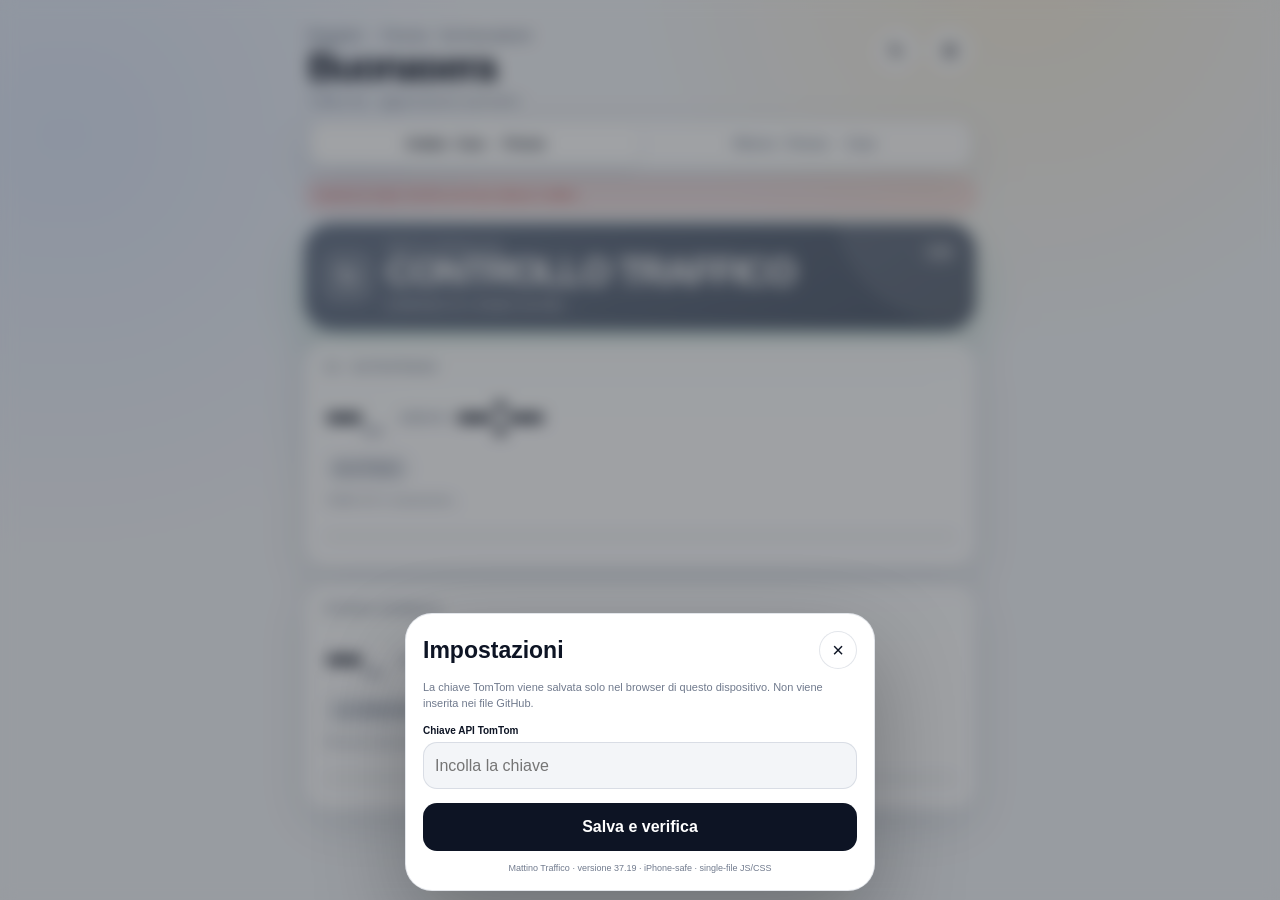
==== index.html @ 0513b110 "Make Dashboard the authoritative traffic status source" ====
<!doctype html>
<html lang="it">
<head>
<meta charset="utf-8">
<meta http-equiv="Cache-Control" content="no-cache, no-store, must-revalidate">
<meta http-equiv="Pragma" content="no-cache">
<meta http-equiv="Expires" content="0">
<meta name="viewport" content="width=device-width,initial-scale=1,viewport-fit=cover">
<meta name="theme-color" content="#f4f6f9" media="(prefers-color-scheme: light)">
<meta name="theme-color" content="#0c0f14" media="(prefers-color-scheme: dark)">
<meta name="color-scheme" content="light dark">
<meta name="apple-mobile-web-app-capable" content="yes">
<meta name="apple-mobile-web-app-status-bar-style" content="black-translucent">
<meta name="apple-mobile-web-app-title" content="Mattino">
<meta name="format-detection" content="telephone=no">
<link rel="manifest" href="./manifest.webmanifest">
<link rel="apple-touch-icon" href="./icon-180.png">
<link rel="icon" href="./icon-192.png" type="image/png">
<title>Mattino · Traffico</title>
<style>
:root{
  --bg:#f3f5f8;--panel:rgba(255,255,255,.78);--panelSolid:#fff;--ink:#0d1424;--muted:#707a8d;
  --line:rgba(110,124,150,.20);--green:#22bb67;--green2:#079454;--red:#f15047;--red2:#c93232;
  --orange:#ff912f;--blue:#197cff;--shadow:0 16px 45px rgba(30,45,72,.10);
}
@media(prefers-color-scheme:dark){
  :root{--bg:#0c0f14;--panel:rgba(25,29,38,.78);--panelSolid:#171b23;--ink:#f4f7fb;--muted:#9aa5b8;
    --line:rgba(255,255,255,.11);--shadow:0 20px 55px rgba(0,0,0,.30)}
}
*{box-sizing:border-box}
html,body{margin:0;min-height:100%;background:
  radial-gradient(circle at 80% -5%,rgba(255,198,88,.17),transparent 28%),
  radial-gradient(circle at 5% 15%,rgba(59,126,255,.10),transparent 30%),var(--bg);
  color:var(--ink);font-family:-apple-system,BlinkMacSystemFont,"SF Pro Display","Segoe UI",sans-serif;
  -webkit-font-smoothing:antialiased}
body{min-height:100dvh;overflow-x:hidden}
button,input,a{font:inherit}
button,a{-webkit-tap-highlight-color:transparent}
.app{width:min(100%,560px);margin:0 auto;min-height:100dvh;padding:
  max(14px,env(safe-area-inset-top)) max(13px,env(safe-area-inset-right))
  max(18px,env(safe-area-inset-bottom)) max(13px,env(safe-area-inset-left))}
.header{display:flex;align-items:flex-start;justify-content:space-between;gap:12px;padding:4px 4px 12px}
.eyebrow{font-size:13px;color:var(--muted);font-weight:650}
h1{font-size:40px;line-height:.96;letter-spacing:-.055em;margin:5px 0 8px;font-weight:820}
.meta{font-size:12px;color:var(--muted)}
.actions{display:flex;gap:8px}
.circle{width:45px;height:45px;border-radius:50%;border:1px solid var(--line);background:var(--panel);
  color:var(--ink);display:grid;place-items:center;backdrop-filter:blur(20px);-webkit-backdrop-filter:blur(20px);
  box-shadow:inset 0 1px 0 rgba(255,255,255,.35);cursor:pointer;font-size:20px}
.circle:active{transform:scale(.97)}
.directionSwitch{
 display:grid;grid-template-columns:1fr 1fr;gap:4px;margin:0 4px 10px;padding:4px;
 border-radius:16px;background:var(--panel);border:1px solid var(--line);
 backdrop-filter:blur(20px);-webkit-backdrop-filter:blur(20px);box-shadow:var(--shadow)
}
.directionBtn{
 min-height:38px;border:0;border-radius:12px;background:transparent;color:var(--muted);
 font-size:12px;font-weight:850;cursor:pointer
}
.directionBtn.active{
 background:var(--panelSolid);color:var(--ink);box-shadow:0 5px 14px rgba(30,45,72,.08),inset 0 1px 0 rgba(255,255,255,.45)
}
@media(prefers-color-scheme:dark){
 .directionBtn.active{background:rgba(255,255,255,.10);color:var(--ink);box-shadow:inset 0 1px 0 rgba(255,255,255,.08)}
}

.weather{display:grid;grid-template-columns:1fr 1fr;gap:8px;margin-bottom:10px}
.weatherCard{background:var(--panel);border:1px solid var(--line);border-radius:18px;padding:10px 12px;
  display:flex;align-items:center;justify-content:space-between;backdrop-filter:blur(20px);-webkit-backdrop-filter:blur(20px);box-shadow:var(--shadow)}
.weatherName{font-size:10px;font-weight:800;letter-spacing:.07em;color:var(--muted)}
.weatherValue{font-size:25px;font-weight:820;margin-top:2px;letter-spacing:-.04em}
.weatherIcon{font-size:27px}

.decision{border-radius:28px;padding:18px;color:#fff;position:relative;overflow:hidden;margin-bottom:10px;box-shadow:0 20px 48px rgba(28,130,82,.20)}
.decision.a1{background:linear-gradient(145deg,var(--green),var(--green2))}
.decision.noa1{background:linear-gradient(145deg,var(--red),var(--red2));box-shadow:0 20px 48px rgba(196,49,46,.22)}
.decision.tie{background:linear-gradient(145deg,#687386,#4f596a);box-shadow:0 20px 48px rgba(60,70,88,.18)}
.decision.loading{background:linear-gradient(145deg,#748093,#5c6676)}
.decision:after{content:"";position:absolute;width:230px;height:230px;border-radius:50%;right:-90px;top:-130px;background:rgba(255,255,255,.09)}
.decisionTop{display:flex;align-items:center;gap:12px;position:relative;z-index:1}
.decisionIcon{width:52px;height:52px;border-radius:17px;background:rgba(255,255,255,.16);display:grid;place-items:center;font-size:27px}
.decisionKicker{font-size:9px;font-weight:800;letter-spacing:.12em;text-transform:uppercase;opacity:.82}
.decisionTitle{font-size:31px;font-weight:900;line-height:1;letter-spacing:-.05em;margin-top:2px}
.decisionSub{font-size:13px;margin-top:6px;opacity:.95}
.live{margin-left:auto;align-self:flex-start;border-radius:999px;padding:6px 8px;background:rgba(255,255,255,.15);font-size:9px;font-weight:800}

.routes{display:grid;grid-template-columns:1fr;gap:10px}
.route{background:var(--panel);border:1px solid var(--line);border-radius:24px;padding:15px;box-shadow:var(--shadow);
  backdrop-filter:blur(22px);-webkit-backdrop-filter:blur(22px);min-height:178px}
.route.recommended{outline:2px solid rgba(34,187,103,.68);outline-offset:-2px}
.routeName{font-size:11px;font-weight:850;letter-spacing:.08em;text-transform:uppercase;color:var(--muted)}
.routeTime{font-size:52px;font-weight:900;letter-spacing:-.065em;line-height:.95;margin-top:10px}
.routeUnit{font-size:12px;font-weight:750;color:var(--muted);margin-left:3px}
.routeMain{display:flex;align-items:baseline;gap:16px;flex-wrap:nowrap;margin-top:10px}
.routeMetric{padding:0;min-width:0}
.routeMetric+.routeMetric{border-left:0}
.routeMetricLabel{display:none}
.routeEta{font-size:52px!important;font-weight:900;color:var(--ink);line-height:.95;letter-spacing:-.065em;white-space:nowrap}
.routeEta span{display:inline;font-size:11px;font-weight:850;letter-spacing:.09em;color:var(--muted);margin-right:7px;text-transform:uppercase;vertical-align:middle}
.routeStatus{display:inline-flex;align-items:center;gap:6px;margin-top:10px;font-size:12px;font-weight:900;border-radius:999px;padding:8px 11px;letter-spacing:.02em}
.ok{background:rgba(34,187,103,.12);color:#13884c}.warn{background:rgba(255,145,47,.14);color:#c56c18}.bad{background:rgba(241,80,71,.13);color:#c83b37}.neutral{background:rgba(110,124,150,.12);color:var(--muted)}
.routeStatus.ok{background:linear-gradient(135deg,#23bd69,#089455);color:#fff;box-shadow:0 8px 18px rgba(8,148,85,.20)}
.routeStatus.warn{background:linear-gradient(135deg,#ffa13a,#e67a16);color:#fff;box-shadow:0 8px 18px rgba(230,122,22,.20)}
.routeStatus.bad{background:linear-gradient(135deg,#f05249,#c92f2f);color:#fff;box-shadow:0 8px 20px rgba(201,47,47,.25)}
.routeDetail{font-size:11px;color:var(--muted);line-height:1.35;margin-top:9px;min-height:30px}
.diff{font-size:12px;font-weight:800;margin-top:7px}

.trafficBar{height:7px;border-radius:999px;background:rgba(120,130,150,.13);overflow:hidden;margin-top:10px}
.trafficFill{height:100%;width:0;border-radius:inherit;transition:width .35s ease;background:var(--green)}
.trafficFill.warn{background:var(--orange)}.trafficFill.bad{background:var(--red)}

.waze{display:flex;align-items:center;justify-content:center;text-decoration:none;min-height:54px;margin-top:10px;border-radius:19px;background:#0a76f6;color:#fff;font-weight:820;font-size:15px;box-shadow:0 15px 34px rgba(10,118,246,.20)}
.note{font-size:10px;color:var(--muted);text-align:center;margin:8px 12px 0;line-height:1.35}
.error{display:none;margin:0 0 10px;border:1px solid rgba(241,80,71,.24);background:rgba(241,80,71,.10);color:#bd3935;border-radius:15px;padding:9px 11px;font-size:11px;line-height:1.35}
.error.show{display:block}

.modal{display:none;position:fixed;inset:0;z-index:1000;background:rgba(7,11,19,.38);backdrop-filter:blur(8px);-webkit-backdrop-filter:blur(8px);align-items:flex-end;justify-content:center;padding:9px}
.modal.open{display:flex}
.sheet{width:min(100%,470px);background:var(--panelSolid);border:1px solid var(--line);border-radius:27px;padding:17px;box-shadow:0 35px 90px rgba(0,0,0,.28);padding-bottom:max(17px,env(safe-area-inset-bottom))}
.sheetHead{display:flex;align-items:center;justify-content:space-between}
.sheetTitle{font-size:23px;font-weight:850}
.sheet p{font-size:11px;color:var(--muted);line-height:1.45}
label{display:block;font-size:10px;font-weight:820;margin:13px 0 6px}
input{width:100%;height:47px;border-radius:14px;border:1px solid var(--line);background:var(--bg);color:var(--ink);padding:0 11px;font-size:16px}
.save{width:100%;height:48px;border:0;border-radius:14px;background:var(--ink);color:var(--panelSolid);font-weight:820;margin-top:14px}
.sheetMsg{font-size:10px;color:var(--muted);margin-top:8px}.version{text-align:center;color:var(--muted);font-size:9px;margin-top:12px}

@media(max-height:720px){
 .app{padding-top:max(7px,env(safe-area-inset-top))}.header{padding-bottom:8px}h1{font-size:33px;margin:3px 0 5px}
 .weather{margin-bottom:7px}.weatherCard{padding:7px 10px}.weatherValue{font-size:21px}.weatherIcon{font-size:22px}
 .decision{padding:13px;border-radius:22px;margin-bottom:7px}.decisionIcon{width:43px;height:43px;border-radius:13px;font-size:22px}
 .decisionTitle{font-size:25px}.decisionSub{font-size:11px;margin-top:4px}
 .routes{gap:8px}.route{padding:12px;border-radius:20px;min-height:154px}.routeTime{font-size:43px;margin-top:0}.routeEta{font-size:43px!important}.routeMetric{padding:0}
 .routeStatus{margin-top:7px;padding:6px 8px;font-size:10px}.routeDetail{font-size:10px;margin-top:6px}.trafficBar{margin-top:7px}
 .waze{min-height:47px;margin-top:7px}.note{margin-top:5px}
}
@media(min-width:760px){
 .app{width:min(100%,720px);padding:24px}.routes{grid-template-columns:1fr;gap:14px}.route{min-height:190px;padding:20px}.routeTime{font-size:64px}.routeEta{font-size:64px!important}.decisionTitle{font-size:38px}
}
</style>
</head>
<body>
<main class="app">
  <header class="header">
    <div>
      <div id="routeEyebrow" class="eyebrow">Reggello → Firenze · Via Panciatichi</div>
      <h1 id="greeting">Buongiorno</h1>
      <div id="meta" class="meta">Traffico live · aggiornamento automatico</div>
    </div>
    <div class="actions">
      <button id="refreshBtn" class="circle" type="button" aria-label="Aggiorna">↻</button>
      <button id="settingsBtn" class="circle" type="button" aria-label="Impostazioni">⚙︎</button>
    </div>
  </header>

  

  <div class="directionSwitch" role="tablist" aria-label="Direzione traffico">
    <button id="dirOut" class="directionBtn active" type="button" role="tab" aria-selected="true">Andata · Casa → Firenze</button>
    <button id="dirBack" class="directionBtn" type="button" role="tab" aria-selected="false">Ritorno · Firenze → Casa</button>
  </div>

  <div id="errorBox" class="error"></div>

  <section id="decision" class="decision loading" aria-live="polite">
    <div class="decisionTop">
      <div id="decisionIcon" class="decisionIcon">↻</div>
      <div>
        <div class="decisionKicker">SCELTA CONSIGLIATA</div>
        <div id="decisionTitle" class="decisionTitle">CONTROLLO TRAFFICO</div>
        <div id="decisionSub" class="decisionSub">Confronto A1 e strada normale…</div>
      </div>
      <div id="decisionLive" class="live">LIVE</div>
    </div>
  </section>

  <section class="routes">
    <article id="a1Card" class="route">
      <div class="routeName">A1 · AUTOSTRADA</div>
      <div class="routeMain"><div><span id="a1Time" class="routeTime">--</span><span class="routeUnit">min</span></div><div id="a1Eta" class="routeEta"><span>ARRIVO</span>--:--</div></div>
      <div id="a1Status" class="routeStatus neutral">IN ATTESA</div>
      <div id="a1Detail" class="routeDetail">Traffico A1 in caricamento…</div>
      <div class="trafficBar"><div id="a1Bar" class="trafficFill"></div></div>
      <div id="a1Diff" class="diff"></div>
    </article>

    <article id="normalCard" class="route">
      <div class="routeName">STRADA NORMALE</div>
      <div class="routeMain"><div><span id="normalTime" class="routeTime">--</span><span class="routeUnit">min</span></div><div id="normalEta" class="routeEta"><span>ARRIVO</span>--:--</div></div>
      <div id="normalStatus" class="routeStatus neutral">ALTERNATIVA</div>
      <div id="normalDetail" class="routeDetail">Percorso senza autostrada</div>
      <div class="trafficBar"><div id="normalBar" class="trafficFill"></div></div>
      <div id="normalDiff" class="diff"></div>
    </article>
  </section>
</main>

<div id="settingsDialog" class="modal" aria-hidden="true">
  <form id="settingsForm" class="sheet">
    <div class="sheetHead">
      <div class="sheetTitle">Impostazioni</div>
      <button id="closeBtn" class="circle" type="button" style="width:38px;height:38px">×</button>
    </div>
    <p>La chiave TomTom viene salvata solo nel browser di questo dispositivo. Non viene inserita nei file GitHub.</p>
    <label for="tomtomKey">Chiave API TomTom</label>
    <input id="tomtomKey" type="password" autocomplete="off" autocapitalize="off" spellcheck="false" placeholder="Incolla la chiave">
    <button class="save" type="submit">Salva e verifica</button>
    <div id="sheetMsg" class="sheetMsg"></div>
    <div class="version">Mattino Traffico · versione 37.19 · iPhone-safe · single-file JS/CSS</div>
  </form>
</div>

<script>
(()=>{
"use strict";
const BUILD="37.19";
const $=s=>document.querySelector(s);
const HOME_ADDR="Via J. F. Kennedy 9, Reggello, Firenze, Italia";
const WORK_ADDR="Via Panciatichi 17, Firenze, Italia";
const NORMAL_VIAS=[
 {lat:43.77477,lon:11.43109}, // Pontassieve
 {lat:43.79028,lon:11.39310}, // Sieci
 {lat:43.78437,lon:11.36114}, // Compiobbi
 {lat:43.76646,lon:11.31282}  // Rovezzano
];
const INCISA={lat:43.66393,lon:11.45768};
const A1_CHIANTI={lat:43.73004,lon:11.33241};
const FIRENZE_SUD={lat:43.74225,lon:11.28054};

const KEY_STORE="morning.tomtomApiKey.v30";
const POS_STORE="morning.positions.v36";
const DATA_STORE="morning.lastTraffic.v38";
const BACK_DATA_STORE="morning.lastTrafficReturn.v2";
const REFRESH_MS=5*60*1000;
let currentDirection="out";

const ui={
 greeting:$("#greeting"),eyebrow:$("#routeEyebrow"),meta:$("#meta"),refresh:$("#refreshBtn"),settings:$("#settingsBtn"),error:$("#errorBox"),
 dirOut:$("#dirOut"),dirBack:$("#dirBack"),
 decision:$("#decision"),decisionIcon:$("#decisionIcon"),decisionTitle:$("#decisionTitle"),decisionSub:$("#decisionSub"),decisionLive:$("#decisionLive"),
 a1Card:$("#a1Card"),normalCard:$("#normalCard"),a1Time:$("#a1Time"),normalTime:$("#normalTime"),a1Eta:$("#a1Eta"),normalEta:$("#normalEta"),
 a1Status:$("#a1Status"),normalStatus:$("#normalStatus"),a1Detail:$("#a1Detail"),normalDetail:$("#normalDetail"),
 a1Bar:$("#a1Bar"),normalBar:$("#normalBar"),a1Diff:$("#a1Diff"),normalDiff:$("#normalDiff"),
 dialog:$("#settingsDialog"),form:$("#settingsForm"),close:$("#closeBtn"),key:$("#tomtomKey"),sheetMsg:$("#sheetMsg")
};

let busy=false,timer=null;

function safeGet(k){try{return window.localStorage ? localStorage.getItem(k) : ""}catch(e){return ""}}
function safeSet(k,v){try{if(window.localStorage)localStorage.setItem(k,v);return true}catch(e){return false}}
function safeRemove(k){try{if(window.localStorage)localStorage.removeItem(k)}catch(e){}}

window.addEventListener("error",function(e){
  try{
    var msg=String((e&&e.message)||"");
    if(!msg || msg==="Script error." || msg==="Script error") return;
    showError("Errore iPhone v"+BUILD+": "+msg);
  }catch(_){}
});
window.addEventListener("unhandledrejection",function(e){
  try{
    var msg=(e.reason && e.reason.message)?e.reason.message:String(e.reason||"errore");
    showError("Errore iPhone v"+BUILD+": "+msg);
  }catch(_){}
});

function clock(d=new Date()){
 return new Intl.DateTimeFormat("it-IT",{hour:"2-digit",minute:"2-digit",hourCycle:"h23"}).format(d);
}
function etaClock(minutes,baseTs=Date.now()){
 const base=Number(baseTs)||Date.now();
 return clock(new Date(base+Math.max(0,Number(minutes)||0)*60000));
}
function greeting(){
 const h=Number(new Intl.DateTimeFormat("en",{hour:"2-digit",hourCycle:"h23",timeZone:"Europe/Rome"}).format(new Date()));
 ui.greeting.textContent=h<12?"Buongiorno":h<18?"Buon pomeriggio":"Buonasera";
}
function showError(msg=""){ui.error.textContent=msg;ui.error.classList.toggle("show",!!msg)}
function setStatus(el,text,kind){el.textContent=text;el.className="routeStatus "+kind}
function setBar(el,pct,kind){el.style.width=Math.max(3,Math.min(100,pct))+"%";el.className="trafficFill "+(kind||"")}

function activeStore(){return currentDirection==="back"?BACK_DATA_STORE:DATA_STORE}
function directionInfo(){
 return currentDirection==="back"
  ? {startKey:"work",endKey:"home",fallback:FIRENZE_SUD,label:"Firenze → Reggello",closure:"Firenze Sud → Incisa Reggello"}
  : {startKey:"home",endKey:"work",fallback:INCISA,label:"Reggello → Firenze · Via Panciatichi",closure:"Incisa Reggello → Firenze Sud"};
}
function setDirection(direction,refreshNow=true){
 currentDirection=direction==="back"?"back":"out";
 const out=currentDirection==="out";
 ui.dirOut.classList.toggle("active",out);
 ui.dirBack.classList.toggle("active",!out);
 ui.dirOut.setAttribute("aria-selected",out?"true":"false");
 ui.dirBack.setAttribute("aria-selected",out?"false":"true");
 ui.eyebrow.textContent=directionInfo().label;
 if(!loadLast()){
  ui.decision.className="decision loading";
  ui.decisionIcon.textContent="↻";
  ui.decisionTitle.textContent="CONTROLLO TRAFFICO";
  ui.decisionSub.textContent="Confronto A1 e strada normale…";
  ui.a1Time.textContent="--";ui.normalTime.textContent="--";
  ui.a1Eta.innerHTML="<span>ARRIVO</span>--:--";
  ui.normalEta.innerHTML="<span>ARRIVO</span>--:--";
 }
 if(refreshNow)refreshAll();
}

function migrateKey(){
 let key=safeGet(KEY_STORE)||safeGet("commute.tomtomApiKey.v1")||"";
 if(!key){
  for(const old of ["morningCfgV25","morningMilanoV23","morningMilanoV22","morningMilanoV21","morningMilanoV20"]){
   try{const o=JSON.parse(safeGet(old)||"{}");if(o.tomtom){key=o.tomtom;break}}catch(e){}
  }
 }
 if(key)safeSet(KEY_STORE,key);
 return key;
}
function getKey(){return safeGet(KEY_STORE)||migrateKey()||""}

async function geocode(address){
 const key=getKey();
 const u="https://api.tomtom.com/search/2/geocode/"+encodeURIComponent(address)+".json?key="+encodeURIComponent(key)+"&limit=1&countrySet=IT&language=it-IT";
 var r;
 try{r=await fetch(u,{cache:"no-store",mode:"cors"});}
 catch(e){throw new Error("Safari non riesce a collegarsi a TomTom (rete/CORS)");}
 if(!r.ok)throw new Error("TomTom geocoding HTTP "+r.status);
 const j=await r.json();
 if(!j.results || !j.results.length)throw new Error("Indirizzo non trovato");
 return j.results[0].position;
}
async function positions(){
 try{
  const p=JSON.parse(safeGet(POS_STORE)||"null");
  if(p && p.home && p.home.lat && p.work && p.work.lat)return p;
 }catch(e){}
 const [home,work]=await Promise.all([geocode(HOME_ADDR),geocode(WORK_ADDR)]);
 const p={home,work};safeSet(POS_STORE,JSON.stringify(p));return p;
}
async function routes(points,{avoidMotorways=false,maxAlternatives=0}={}){
 const key=getKey();
 const locs=points.map(p=>`${p.lat},${p.lon}`).join(":");
 const q=new URLSearchParams({
  key,traffic:"true",travelMode:"car",routeType:"fastest",
  computeTravelTimeFor:"all",routeRepresentation:"polyline",departAt:"now"
 });
 q.append("sectionType","motorway");
 q.append("sectionType","traffic");
 if(avoidMotorways)q.set("avoid","motorways");
 if(maxAlternatives)q.set("maxAlternatives",String(maxAlternatives));
 const url=`https://api.tomtom.com/routing/1/calculateRoute/${locs}/json?${q}`;
 let lastError=null;
 for(let attempt=0;attempt<3;attempt++){
  if(attempt)await new Promise(resolve=>setTimeout(resolve,attempt===1?700:1600));
  let r;
  try{r=await fetch(url,{cache:"no-store",mode:"cors"});}
  catch(e){lastError=new Error("Safari non riesce a collegarsi a TomTom (rete/CORS)");continue;}
  if(r.ok){
   const j=await r.json(),found=Array.isArray(j.routes)?j.routes.filter(x=>x&&x.summary):[];
   if(!found.length)throw new Error("TomTom non ha restituito un percorso");
   return found;
  }
  let m="";
  try{const j=await r.json();m=(j&&j.detailedError&&j.detailedError.message)||(j&&j.error&&j.error.description)||""}catch(e){}
  lastError=new Error(`TomTom Routing ${r.status}${m?": "+m:""}`);
  if(r.status!==429&&r.status<500)throw lastError;
 }
 throw lastError||new Error("TomTom temporaneamente non disponibile");
}
async function route(points,opt={}){
 const found=await routes(points,opt);
 return found[0];
}
function mins(sec){return Math.max(1,Math.round(Number(sec||0)/60))}
function formatDuration(total){
 total=Math.max(0,Math.round(Number(total)||0));
 if(total<60)return {value:String(total),unit:"min",long:total+" min"};
 const h=Math.floor(total/60),m=total%60;
 return {value:h+" ora"+(h!==1?"e":"")+(m?" "+String(m).padStart(2,"0"):""),unit:m?"min":"",long:h+" ora"+(h!==1?"e":"")+(m?" e "+m+" minuti":"")};
}
function parseRoute(route){
 const s=route.summary;
 const current=mins(s.travelTimeInSeconds);
 const delayReal=Math.max(0,Math.round(Number(s.trafficDelayInSeconds||0)/60));
 const noTraffic=s.noTrafficTravelTimeInSeconds?mins(s.noTrafficTravelTimeInSeconds):Math.max(1,current-delayReal);
 const ratio=current/Math.max(1,noTraffic);
 const sections=Array.isArray(route.sections)?route.sections:[];
 const motorway=sections.some(x=>String(x.sectionType||"").toLowerCase()==="motorway");
 const trafficSections=sections.filter(x=>String(x.sectionType||"").toLowerCase()==="traffic");
 const closed=trafficSections.some(x=>String(x.simpleCategory||"").toUpperCase()==="ROAD_CLOSURE");
 return {current,delay:delayReal,noTraffic,ratio,motorway,closed};
}
function incidentBBox(){
 const pts=[INCISA,A1_CHIANTI,FIRENZE_SUD];
 const pad=.025;
 const lats=pts.map(p=>p.lat),lons=pts.map(p=>p.lon);
 return [
  Math.min(...lons)-pad,
  Math.min(...lats)-pad,
  Math.max(...lons)+pad,
  Math.max(...lats)+pad
 ].map(x=>Number(x.toFixed(6))).join(",");
}
async function fetchA1Incidents(){
 const key=getKey();
 if(!key)return [];
 const fields="{incidents{type,geometry{type,coordinates},properties{id,iconCategory,magnitudeOfDelay,events{description,code,iconCategory},startTime,endTime,from,to,length,delay,roadNumbers,timeValidity,lastReportTime}}}";
 const q=new URLSearchParams({
  key,
  bbox:incidentBBox(),
  fields,
  language:"it-IT",
  timeValidityFilter:"present",
  categoryFilter:"1,3,7,8,9,14"
 });
 const url="https://api.tomtom.com/traffic/services/5/incidentDetails?"+q;
 try{
  const r=await fetch(url,{cache:"no-store",mode:"cors"});
  if(!r.ok)return [];
  const j=await r.json();
  return Array.isArray(j.incidents)?j.incidents:[];
 }catch(e){
  return [];
 }
}
function incidentCategoryName(n){
 return ({1:"INCIDENTE",3:"PERICOLO",7:"CORSIA CHIUSA",8:"CHIUSURA",9:"LAVORI",14:"VEICOLO IN AVARIA"})[Number(n)]||"";
}
function relevantA1Incident(incidents){
 const all=(Array.isArray(incidents)?incidents:[]).map(i=>{
  const p=i&&i.properties?i.properties:{};
  const roads=Array.isArray(p.roadNumbers)?p.roadNumbers.map(x=>String(x).toUpperCase().replace(/\s/g,"")):[];
  const ev=Array.isArray(p.events)?p.events:[];
  const cats=[p.iconCategory,...ev.map(x=>x&&x.iconCategory)].map(Number).filter(Number.isFinite);
  const descriptions=ev.map(x=>String((x&&x.description)||"").trim()).filter(Boolean);
  return {raw:i,properties:p,roads,cats,descriptions};
 }).filter(x=>x.roads.some(r=>r==="A1"||r.includes("A1")));
 if(!all.length)return null;
 const priority=x=>{
  if(x.cats.includes(9))return 60;
  if(x.cats.includes(1))return 50;
  if(x.cats.includes(8))return 45;
  if(x.cats.includes(7))return 35;
  if(x.cats.includes(14))return 25;
  if(x.cats.includes(3))return 15;
  return 0;
 };
 all.sort((a,b)=>priority(b)-priority(a));
 const x=all[0],cat=x.cats.find(v=>[9,1,8,7,14,3].includes(v));
 return {
  category:Number(cat)||Number(x.properties.iconCategory)||0,
  label:incidentCategoryName(cat||x.properties.iconCategory),
  description:x.descriptions[0]||"",
  from:String(x.properties.from||""),
  to:String(x.properties.to||""),
  lastReportTime:String(x.properties.lastReportTime||"")
 };
}
function closureState(data){
 const closed=!!(data&&data.a1&&data.a1.closed);
 const incident=data&&data.a1Incident?data.a1Incident:null;
 let text="CHIUSA",reason="";
 if(closed&&incident){
  if(incident.category===9){text="CHIUSA PER LAVORI";reason="Lavori segnalati da TomTom";}
  else if(incident.category===1){text="CHIUSA PER INCIDENTE";reason="Incidente segnalato da TomTom";}
  else if(incident.category===14){text="CHIUSA · VEICOLO IN AVARIA";reason="Veicolo in avaria segnalato da TomTom";}
  else if(incident.category===7){text="CHIUSA · CORSIA CHIUSA";reason="Chiusura di corsia segnalata da TomTom";}
  else {reason=incident.label?incident.label.charAt(0)+incident.label.slice(1).toLowerCase()+" segnalata da TomTom":"";}
 }
 const detail=closed
  ?"⛔ "+(reason||"Chiusura segnalata da TomTom sul percorso A1")+(incident&&incident.description?" · "+incident.description:"")
  :"";
 return {closed,text,detail,incident};
}
function stabilizeTraffic(kind,x,previousData){
 const prev=previousData&&previousData[kind]?previousData[kind]:null;
 const prevTs=previousData?Number(previousData.ts)||0:0;
 let effectiveDelay=Math.max(0,Number(x.delay)||0);
 let base=Math.max(1,Number(x.noTraffic)||Math.max(1,x.current-effectiveDelay));

 // Se TomTom azzera improvvisamente trafficDelay ma il tempo totale resta alto,
 // usa il precedente tempo "senza traffico" come controllo di coerenza.
 if(prev && prevTs && Date.now()-prevTs<=45*60*1000){
  const prevBase=Math.max(1,Number(prev.noTraffic)||0);
  if(prevBase>0){
   const implied=Math.max(0,x.current-prevBase);
   const previousWasCongested=(Number(prev.delay)||0)>=7 || (Number(prev.ratio)||1)>=1.20;
   const stillSlow=x.current>=prevBase+7;
   if((previousWasCongested&&stillSlow)||implied>=7){
    effectiveDelay=Math.max(effectiveDelay,implied);
    base=Math.min(base,prevBase);
   }
  }
 }

 // Salvaguardia specifica per questa tratta: 55/65+ minuti non devono mai
 // diventare verdi solo perché un singolo refresh TomTom perde il delay.
 if(kind==="a1"){
  if(x.current>=65 && effectiveDelay<15) effectiveDelay=15;
  else if(x.current>=55 && effectiveDelay<7) effectiveDelay=7;
 }

 if(effectiveDelay>x.delay || base<x.noTraffic){
  const coherentBase=Math.max(1,Math.min(base,x.current-effectiveDelay));
  return {...x,delay:effectiveDelay,noTraffic:coherentBase,ratio:x.current/coherentBase,stabilized:true};
 }
 return x;
}
function a1Level(x,closure){
 if(closure.closed)return {text:closure.text||"CHIUSA",kind:"bad",icon:"⛔",closed:true};
 if(!x.motorway)return {text:"NON PERCORRIBILE",kind:"bad",icon:"⛔",closed:true};
 if(x.delay>=30||x.ratio>=1.65)return {text:"MOLTO RALLENTATA",kind:"bad",icon:"🔴"};
 if(x.delay>=15||x.ratio>=1.40)return {text:"CODA PESANTE",kind:"bad",icon:"🔴"};
 if(x.delay>=7||x.ratio>=1.20)return {text:"RALLENTATA",kind:"warn",icon:"🟠"};
 return {text:"SCORREVOLE",kind:"ok",icon:"🟢"};
}
function normalLevel(x){
 if(x.delay>=20||x.ratio>=1.45)return {text:"RALLENTATA",kind:"bad"};
 if(x.delay>=8||x.ratio>=1.22)return {text:"TRAFFICO",kind:"warn"};
 return {text:"SCORREVOLE",kind:"ok"};
}
function choice(a1,norm,closure){
 const blocked=closure.closed||!a1.motorway||a1.delay>=30||a1.ratio>=1.65;
 if(blocked)return "NOA1";
 const d=a1.current-norm.current;
 if(d<=-2)return "A1";
 if(d>=2)return "NOA1";
 return "TIE";
}
function trafficView(data){
 const a1=data.a1,norm=data.norm,closure=closureState(data);
 const al=a1Level(a1,closure),nl=normalLevel(norm),c=choice(a1,norm,closure);
 return {
  schema:1,
  choice:c,
  diff:Math.abs(a1.current-norm.current),
  a1Status:{text:al.icon+" "+al.text,kind:al.kind,closed:!!al.closed},
  normalStatus:{text:nl.text,kind:nl.kind}
 };
}
function renderTraffic(data,state="live"){
 const {a1,norm}=data, closure=closureState(data), view=data.view||trafficView(data), c=view.choice;
 const diff=Number(view.diff)||Math.abs(a1.current-norm.current);
 const al=view.a1Status||trafficView(data).a1Status;
 const nl=view.normalStatus||trafficView(data).normalStatus;

 const a1Fmt=formatDuration(a1.current), normFmt=formatDuration(norm.current);
 ui.a1Time.textContent=a1Fmt.value; ui.normalTime.textContent=normFmt.value;
 const a1Unit=ui.a1Time.nextElementSibling, normUnit=ui.normalTime.nextElementSibling;
 if(a1Unit)a1Unit.textContent=a1Fmt.unit;
 if(normUnit)normUnit.textContent=normFmt.unit;
 const baseTs=Number(data.ts)||Date.now();
 ui.a1Eta.innerHTML="<span>ARRIVO</span>"+etaClock(a1.current,baseTs);
 ui.normalEta.innerHTML="<span>ARRIVO</span>"+etaClock(norm.current,baseTs);
 setStatus(ui.a1Status,al.text,al.kind);
 setStatus(ui.normalStatus,nl.text,nl.kind);
 ui.a1Detail.textContent=closure.closed?closure.detail:(!a1.motorway?"⛔ A1 non percorribile: TomTom devia fuori autostrada":(a1.delay?`+${a1.delay} min per traffico · senza traffico ~${a1.noTraffic} min`:`nessun ritardo significativo · ~${a1.noTraffic} min senza traffico`));
 ui.normalDetail.textContent=(norm.motorway?"⚠ TomTom ha inserito un tratto autostradale · ":"Percorso più veloce senza autostrada · ")+(norm.delay?`+${norm.delay} min per traffico · senza traffico ~${norm.noTraffic} min`:`~${norm.noTraffic} min senza traffico`);
 setBar(ui.a1Bar,Math.min(100,15+a1.delay*2.7),al.kind);
 setBar(ui.normalBar,Math.min(100,15+norm.delay*2.7),nl.kind);
 ui.a1Card.classList.toggle("recommended",c==="A1");
 ui.normalCard.classList.toggle("recommended",c==="NOA1");

 ui.decision.className="decision "+(c==="A1"?"a1":c==="NOA1"?"noa1":"tie");
 ui.decisionLive.textContent=state==="live"?"LIVE":"ULTIMO DATO";
 if(c==="A1"){
   ui.decisionIcon.textContent="🛣️";
   ui.decisionTitle.textContent="A1";
   ui.decisionSub.textContent=`A1 ${formatDuration(a1.current).long} · normale ${formatDuration(norm.current).long} · risparmi ${diff} min`;
   ui.a1Diff.textContent=`${diff} min più veloce`;ui.normalDiff.textContent=`${diff} min più lenta`;
 } else if(c==="NOA1"){
   ui.decisionIcon.textContent=al.closed?"⛔":"↪️";
   ui.decisionTitle.textContent="STRADA NORMALE";
   ui.decisionSub.textContent=al.closed?`Normale ${formatDuration(norm.current).long}`:`Normale ${formatDuration(norm.current).long} · A1 ${formatDuration(a1.current).long}${diff?" · risparmi "+diff+" min":""}`;
   ui.a1Diff.textContent=al.closed?al.text:`${diff} min più lenta`;ui.normalDiff.textContent=al.closed?"Percorso consigliato":`${diff} min più veloce`;
 } else {
   ui.decisionIcon.textContent="≈";
   ui.decisionTitle.textContent="TEMPI SIMILI";
   ui.decisionSub.textContent=`A1 ${formatDuration(a1.current).long} · normale ${formatDuration(norm.current).long}`;
   ui.a1Diff.textContent="Tempi equivalenti";ui.normalDiff.textContent="Tempi equivalenti";
 }
}
function loadLast(){
 try{
  const d=JSON.parse(safeGet(activeStore())||"null");
  if(d&&d.a1&&d.norm){
   if(!d.view||d.view.schema!==1){
    d.view=trafficView(d);
    safeSet(activeStore(),JSON.stringify(d));
   }
   renderTraffic(d,"stale");
   return true;
  }
 }catch(e){}
 return false;
}
async function refreshTraffic(){
 if(!getKey()){if(!loadLast())showError("Inserisci la chiave TomTom da ⚙︎ per attivare il traffico.");return false}
 const p=await positions();
 const info=directionInfo();
 const start=p[info.startKey],end=p[info.endKey];

 // Stessa logica stabile 37.11 in entrambe le direzioni:
 // fino a 5 alternative dirette per A1 + percorso diretto con autostrade escluse.
 const [a1Options,normr]=await Promise.all([
   routes([start,end],{maxAlternatives:5}),
   route([start,end],{avoidMotorways:true})
 ]);
 const motorwayOptions=a1Options
   .map(raw=>({raw,parsed:parseRoute(raw)}))
   .filter(x=>x.parsed.motorway)
   .sort((a,b)=>a.parsed.current-b.parsed.current);
 let a1=motorwayOptions.length?motorwayOptions[0].parsed:null;
 if(!a1){
   const fallback=parseRoute(await route([start,info.fallback,end]));
   if(fallback.motorway)a1=fallback;
 }
 let norm=parseRoute(normr);
 if(!a1||!a1.motorway)throw new Error("Percorso A1 non valido: TomTom non sta usando l'autostrada.");
 if(norm.motorway)throw new Error("Percorso normale non valido: TomTom ha inserito un tratto autostradale.");

 // Leggi il dato precedente PRIMA di sovrascriverlo: serve a evitare falsi
 // passaggi a "SCORREVOLE" quando il tempo resta invariato ma TomTom perde il delay.
 let previousData=null;
 try{previousData=JSON.parse(safeGet(activeStore())||"null")}catch(e){}
 a1=stabilizeTraffic("a1",a1,previousData);
 norm=stabilizeTraffic("norm",norm,previousData);

 const incidents=await fetchA1Incidents();
 const a1Incident=relevantA1Incident(incidents);
 const data={a1,norm,a1Incident,ts:Date.now()};
 data.view=trafficView(data);
 safeSet(activeStore(),JSON.stringify(data));
 renderTraffic(data,"live");
 ui.meta.textContent="Traffico live · aggiornato "+clock();
 return true;
}

async function refreshAll(){
 if(busy)return false;
 busy=true;ui.refresh.textContent="…";ui.refresh.disabled=true;showError("");
 let ok=false,errorMessage="";
 try{
   ok=await refreshTraffic();
 }catch(e){
   errorMessage=e&&e.message?e.message:"Traffico non disponibile";
   const cached=loadLast();
   ui.meta.textContent=cached?"Ultimo dato disponibile · nuovo tentativo automatico":"Traffico temporaneamente non disponibile";
   if(!cached){
     const serverError=/TomTom Routing (429|5\d\d)/.test(errorMessage);
     showError(serverError?"TomTom ha restituito un errore temporaneo. Riprovo automaticamente.":errorMessage);
   }
 }finally{
   busy=false;ui.refresh.textContent="↻";ui.refresh.disabled=false;
 }
 return ok;
}
function openSettings(){
 ui.key.value=getKey();ui.sheetMsg.textContent="";
 ui.dialog.classList.add("open");ui.dialog.setAttribute("aria-hidden","false");
 document.body.style.overflow="hidden";
}
function closeSettings(){
 ui.dialog.classList.remove("open");ui.dialog.setAttribute("aria-hidden","true");
 document.body.style.overflow="";
}
ui.settings.addEventListener("click",openSettings);ui.close.addEventListener("click",closeSettings);
ui.dirOut.addEventListener("click",()=>setDirection("out"));
ui.dirBack.addEventListener("click",()=>setDirection("back"));
ui.refresh.addEventListener("click",refreshAll);
ui.form.addEventListener("submit",async e=>{
 e.preventDefault();const k=ui.key.value.trim();
 if(!k){ui.sheetMsg.textContent="Inserisci la chiave TomTom.";return}
 safeSet(KEY_STORE,k);safeRemove(POS_STORE);ui.sheetMsg.textContent="Salvata. Verifico…";
 try{await refreshAll();ui.sheetMsg.textContent="Chiave salvata.";setTimeout(closeSettings,450)}
 catch(e){ui.sheetMsg.textContent=e.message||"Verifica non riuscita"}
});
ui.dialog.addEventListener("click",function(e){if(e.target===ui.dialog)closeSettings();});
document.addEventListener("visibilitychange",()=>{if(document.visibilityState==="visible")refreshAll()});

// Elimina il vecchio cache-first del solo progetto Dashboard: evita che iPhone riapra file obsoleti.
try{
 if("serviceWorker" in navigator){
   navigator.serviceWorker.getRegistrations().then(regs=>regs.forEach(r=>{
     try{if(String(r.scope||"").includes("/Dashboard/"))r.unregister();}catch(e){}
   })).catch(()=>{});
 }
 if("caches" in window){
   caches.keys().then(keys=>Promise.all(keys.filter(k=>k.startsWith("commute-dashboard-")).map(k=>caches.delete(k)))).catch(()=>{});
 }
}catch(e){}

greeting();setDirection("out",false);setInterval(greeting,60000);loadLast();refreshAll();timer=setInterval(refreshAll,REFRESH_MS);
if(!getKey())setTimeout(openSettings,350);
})();
</script>
</body>
</html>
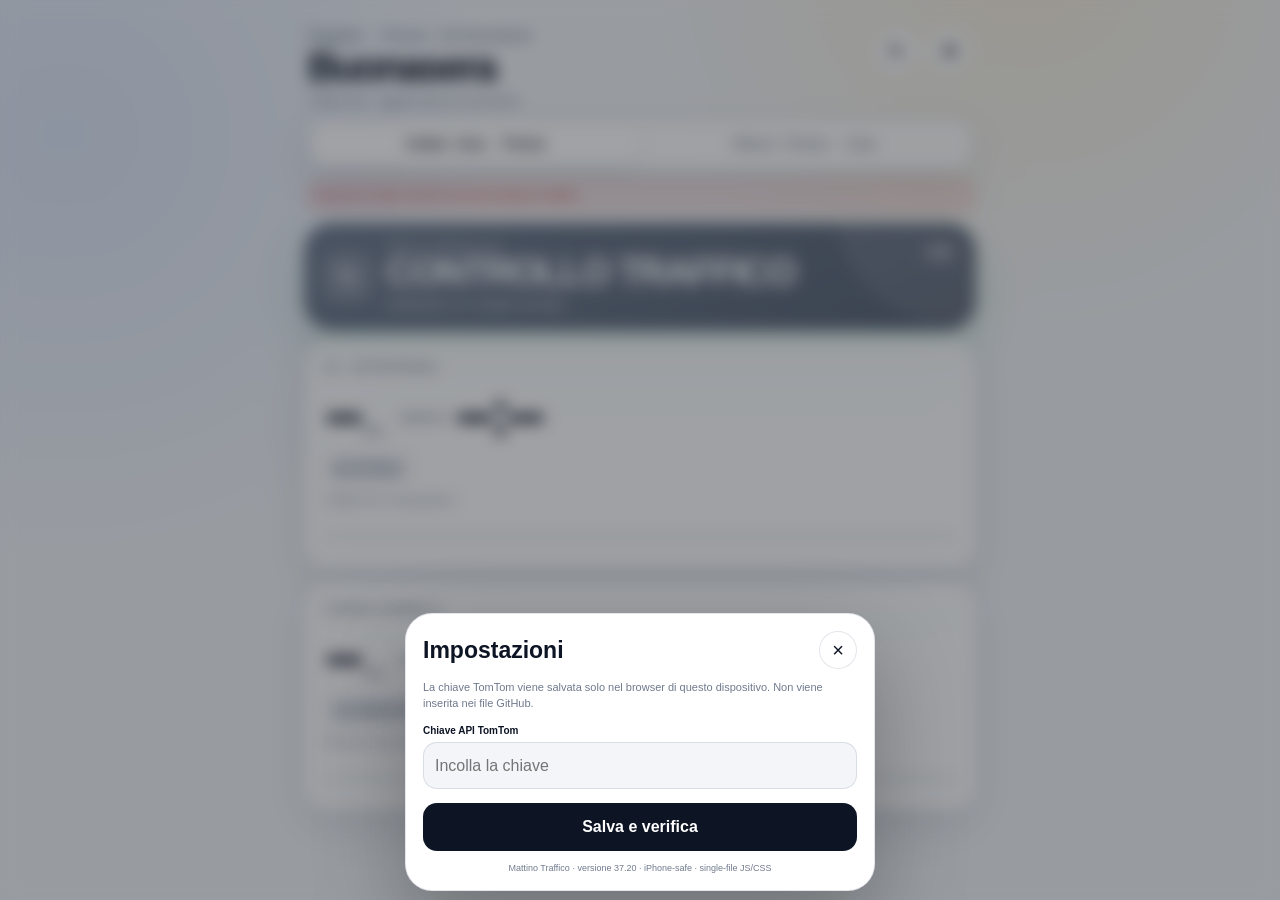
==== commit 85ad5099: "Fix traffic sync for both outbound and return directions" ====
--- a/index.html
+++ b/index.html
@@ -206,14 +206,14 @@
     <input id="tomtomKey" type="password" autocomplete="off" autocapitalize="off" spellcheck="false" placeholder="Incolla la chiave">
     <button class="save" type="submit">Salva e verifica</button>
     <div id="sheetMsg" class="sheetMsg"></div>
-    <div class="version">Mattino Traffico · versione 37.19 · iPhone-safe · single-file JS/CSS</div>
+    <div class="version">Mattino Traffico · versione 37.20 · iPhone-safe · single-file JS/CSS</div>
   </form>
 </div>
 
 <script>
 (()=>{
 "use strict";
-const BUILD="37.19";
+const BUILD="37.20";
 const $=s=>document.querySelector(s);
 const HOME_ADDR="Via J. F. Kennedy 9, Reggello, Firenze, Italia";
 const WORK_ADDR="Via Panciatichi 17, Firenze, Italia";
@@ -232,6 +232,9 @@
 const DATA_STORE="morning.lastTraffic.v38";
 const BACK_DATA_STORE="morning.lastTrafficReturn.v2";
 const REFRESH_MS=5*60*1000;
+const SYNC_URL="https://nlhxjpartgvplythgzrz.supabase.co";
+const SYNC_KEY="sb_publishable_uA9EbSMwJ5oFraqP-r5njg_EXtLSjEH";
+const SYNC_TABLE="traffic_state";
 let currentDirection="out";
 
 const ui={
@@ -249,6 +252,49 @@
 function safeGet(k){try{return window.localStorage ? localStorage.getItem(k) : ""}catch(e){return ""}}
 function safeSet(k,v){try{if(window.localStorage)localStorage.setItem(k,v);return true}catch(e){return false}}
 function safeRemove(k){try{if(window.localStorage)localStorage.removeItem(k)}catch(e){}}
+
+function trafficSyncHeaders(prefer){
+ const h={"apikey":SYNC_KEY,"Content-Type":"application/json","x-client-info":"marco-traffic/shared"};
+ if(prefer)h["Prefer"]=prefer;
+ return h;
+}
+function trafficSyncEndpoint(suffix=""){
+ return SYNC_URL.replace(/\/$/,"")+"/rest/v1/"+SYNC_TABLE+suffix;
+}
+async function remoteTrafficLoad(direction){
+ const d=direction==="back"?"back":"out";
+ const r=await fetch(trafficSyncEndpoint("?direction=eq."+encodeURIComponent(d)+"&select=payload,source_ts,updated_at&limit=1"),{
+  headers:trafficSyncHeaders(),cache:"no-store"
+ });
+ if(!r.ok)throw new Error("traffic sync read "+r.status);
+ const rows=await r.json(),payload=rows&&rows[0]?rows[0].payload:null;
+ return payload&&payload.a1&&payload.norm?payload:null;
+}
+async function remoteTrafficSave(direction,data){
+ const d=direction==="back"?"back":"out";
+ const row={direction:d,payload:data,source_ts:Number(data&&data.ts)||Date.now(),updated_at:new Date().toISOString()};
+ const r=await fetch(trafficSyncEndpoint("?on_conflict=direction"),{
+  method:"POST",
+  headers:trafficSyncHeaders("resolution=merge-duplicates,return=minimal"),
+  body:JSON.stringify(row)
+ });
+ if(!r.ok)throw new Error("traffic sync write "+r.status);
+}
+async function loadRemoteLast(direction=currentDirection,renderResult=true){
+ const dir=direction==="back"?"back":"out";
+ try{
+  const d=await remoteTrafficLoad(dir);
+  if(d){
+   safeSet(activeStore(dir),JSON.stringify(d));
+   if(renderResult && currentDirection===dir){
+    renderTraffic(d,"stale");
+    ui.meta.textContent="Dato condiviso · aggiornato "+clock(new Date(Number(d.ts)||Date.now()));
+   }
+   return true;
+  }
+ }catch(e){}
+ return false;
+}
 
 window.addEventListener("error",function(e){
   try{
@@ -279,9 +325,9 @@
 function setStatus(el,text,kind){el.textContent=text;el.className="routeStatus "+kind}
 function setBar(el,pct,kind){el.style.width=Math.max(3,Math.min(100,pct))+"%";el.className="trafficFill "+(kind||"")}
 
-function activeStore(){return currentDirection==="back"?BACK_DATA_STORE:DATA_STORE}
-function directionInfo(){
- return currentDirection==="back"
+function activeStore(direction=currentDirection){return direction==="back"?BACK_DATA_STORE:DATA_STORE}
+function directionInfo(direction=currentDirection){
+ return direction==="back"
   ? {startKey:"work",endKey:"home",fallback:FIRENZE_SUD,label:"Firenze → Reggello",closure:"Firenze Sud → Incisa Reggello"}
   : {startKey:"home",endKey:"work",fallback:INCISA,label:"Reggello → Firenze · Via Panciatichi",closure:"Incisa Reggello → Firenze Sud"};
 }
@@ -579,24 +625,30 @@
    ui.a1Diff.textContent="Tempi equivalenti";ui.normalDiff.textContent="Tempi equivalenti";
  }
 }
-function loadLast(){
+function loadLast(direction=currentDirection,renderResult=true){
+ const dir=direction==="back"?"back":"out";
  try{
-  const d=JSON.parse(safeGet(activeStore())||"null");
+  const d=JSON.parse(safeGet(activeStore(dir))||"null");
   if(d&&d.a1&&d.norm){
    if(!d.view||d.view.schema!==1){
     d.view=trafficView(d);
-    safeSet(activeStore(),JSON.stringify(d));
+    safeSet(activeStore(dir),JSON.stringify(d));
    }
-   renderTraffic(d,"stale");
+   if(renderResult && currentDirection===dir)renderTraffic(d,"stale");
    return true;
   }
  }catch(e){}
  return false;
 }
-async function refreshTraffic(){
- if(!getKey()){if(!loadLast())showError("Inserisci la chiave TomTom da ⚙︎ per attivare il traffico.");return false}
+async function refreshTraffic(direction=currentDirection,renderResult=true){
+ const dir=direction==="back"?"back":"out";
+ if(!getKey()){
+  if(await loadRemoteLast(dir,renderResult))return true;
+  if(!loadLast(dir,renderResult) && renderResult)showError("Inserisci la chiave TomTom da ⚙︎ per attivare il traffico.");
+  return false;
+ }
  const p=await positions();
- const info=directionInfo();
+ const info=directionInfo(dir);
  const start=p[info.startKey],end=p[info.endKey];
 
  // Stessa logica stabile 37.11 in entrambe le direzioni:
@@ -621,7 +673,10 @@
  // Leggi il dato precedente PRIMA di sovrascriverlo: serve a evitare falsi
  // passaggi a "SCORREVOLE" quando il tempo resta invariato ma TomTom perde il delay.
  let previousData=null;
- try{previousData=JSON.parse(safeGet(activeStore())||"null")}catch(e){}
+ try{previousData=await remoteTrafficLoad(dir)}catch(e){}
+ if(!previousData){
+  try{previousData=JSON.parse(safeGet(activeStore(dir))||"null")}catch(e){}
+ }
  a1=stabilizeTraffic("a1",a1,previousData);
  norm=stabilizeTraffic("norm",norm,previousData);
 
@@ -629,9 +684,12 @@
  const a1Incident=relevantA1Incident(incidents);
  const data={a1,norm,a1Incident,ts:Date.now()};
  data.view=trafficView(data);
- safeSet(activeStore(),JSON.stringify(data));
- renderTraffic(data,"live");
- ui.meta.textContent="Traffico live · aggiornato "+clock();
+ safeSet(activeStore(dir),JSON.stringify(data));
+ try{await remoteTrafficSave(dir,data)}catch(e){console.warn("traffic sync "+dir,e)}
+ if(renderResult && currentDirection===dir){
+  renderTraffic(data,"live");
+  ui.meta.textContent="Traffico live · aggiornato "+clock();
+ }
  return true;
 }
 
@@ -639,11 +697,21 @@
  if(busy)return false;
  busy=true;ui.refresh.textContent="…";ui.refresh.disabled=true;showError("");
  let ok=false,errorMessage="";
+ const displayDirection=currentDirection;
+ const otherDirection=displayDirection==="out"?"back":"out";
  try{
-   ok=await refreshTraffic();
+   // Aggiorna prima la direzione visibile, poi anche l'altra senza cambiare la schermata.
+   // In questo modo Supabase mantiene sempre freschi sia "out" sia "back" e Marco Hub
+   // resta un lettore puro dei dati prodotti dalla PWA Traffico.
+   ok=await refreshTraffic(displayDirection,true);
+   try{
+    await refreshTraffic(otherDirection,false);
+   }catch(otherError){
+    console.warn("traffic background sync "+otherDirection,otherError);
+   }
  }catch(e){
    errorMessage=e&&e.message?e.message:"Traffico non disponibile";
-   const cached=loadLast();
+   const cached=loadLast(displayDirection,true);
    ui.meta.textContent=cached?"Ultimo dato disponibile · nuovo tentativo automatico":"Traffico temporaneamente non disponibile";
    if(!cached){
      const serverError=/TomTom Routing (429|5\d\d)/.test(errorMessage);
@@ -689,8 +757,14 @@
  }
 }catch(e){}
 
-greeting();setDirection("out",false);setInterval(greeting,60000);loadLast();refreshAll();timer=setInterval(refreshAll,REFRESH_MS);
-if(!getKey())setTimeout(openSettings,350);
+greeting();setDirection("out",false);setInterval(greeting,60000);
+(async()=>{
+ const remote=await loadRemoteLast();
+ if(!remote)loadLast();
+ await refreshAll();
+ if(!getKey()&&!remote)setTimeout(openSettings,350);
+})();
+timer=setInterval(refreshAll,REFRESH_MS);
 })();
 </script>
 </body>
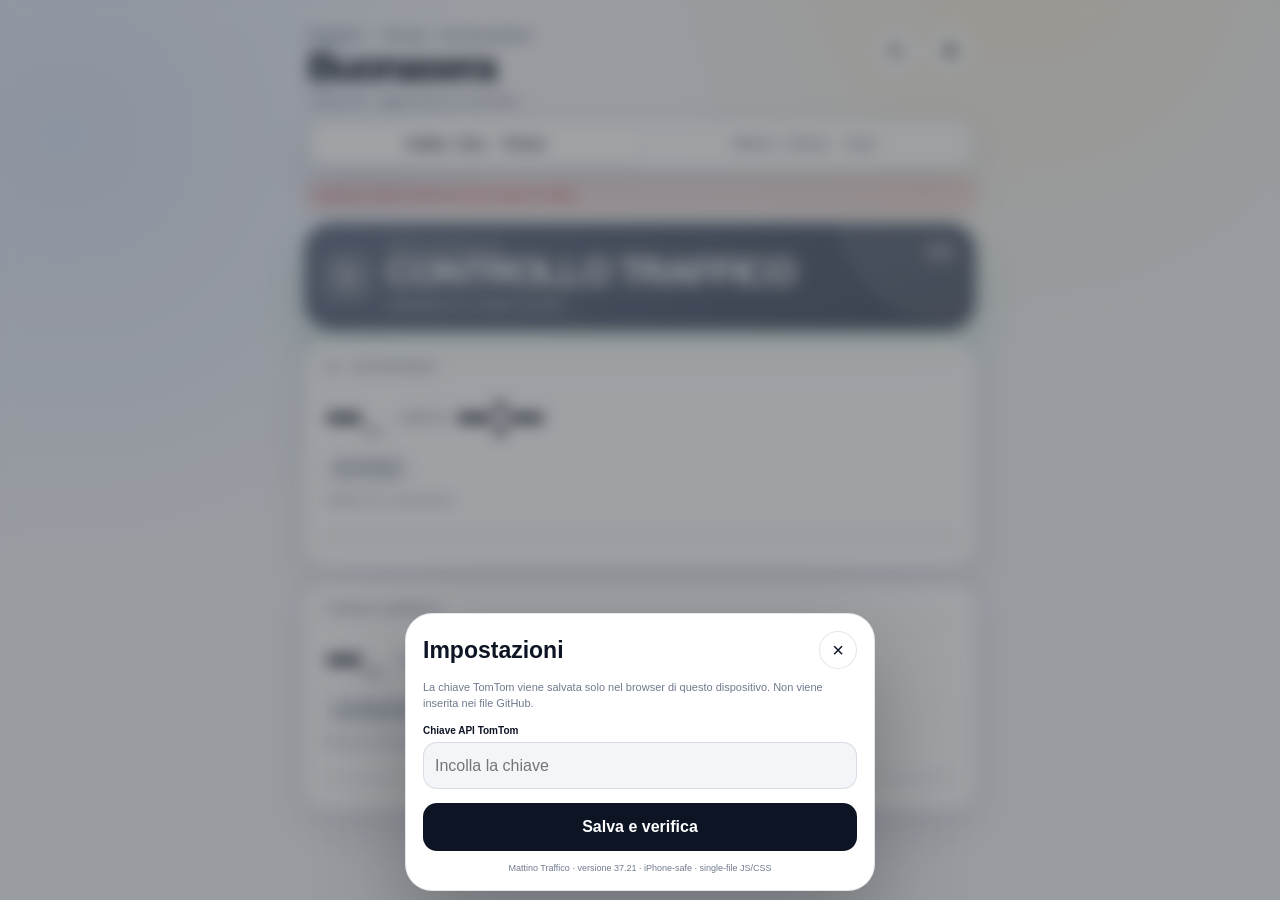
==== commit 945333b2: "Fix traffic status consistency and cross-device shared data" ====
--- a/index.html
+++ b/index.html
@@ -206,14 +206,14 @@
     <input id="tomtomKey" type="password" autocomplete="off" autocapitalize="off" spellcheck="false" placeholder="Incolla la chiave">
     <button class="save" type="submit">Salva e verifica</button>
     <div id="sheetMsg" class="sheetMsg"></div>
-    <div class="version">Mattino Traffico · versione 37.20 · iPhone-safe · single-file JS/CSS</div>
+    <div class="version">Mattino Traffico · versione 37.21 · iPhone-safe · single-file JS/CSS</div>
   </form>
 </div>
 
 <script>
 (()=>{
 "use strict";
-const BUILD="37.20";
+const BUILD="37.21";
 const $=s=>document.querySelector(s);
 const HOME_ADDR="Via J. F. Kennedy 9, Reggello, Firenze, Italia";
 const WORK_ADDR="Via Panciatichi 17, Firenze, Italia";
@@ -518,28 +518,12 @@
  return {closed,text,detail,incident};
 }
 function stabilizeTraffic(kind,x,previousData){
- const prev=previousData&&previousData[kind]?previousData[kind]:null;
- const prevTs=previousData?Number(previousData.ts)||0:0;
  let effectiveDelay=Math.max(0,Number(x.delay)||0);
  let base=Math.max(1,Number(x.noTraffic)||Math.max(1,x.current-effectiveDelay));
 
- // Se TomTom azzera improvvisamente trafficDelay ma il tempo totale resta alto,
- // usa il precedente tempo "senza traffico" come controllo di coerenza.
- if(prev && prevTs && Date.now()-prevTs<=45*60*1000){
-  const prevBase=Math.max(1,Number(prev.noTraffic)||0);
-  if(prevBase>0){
-   const implied=Math.max(0,x.current-prevBase);
-   const previousWasCongested=(Number(prev.delay)||0)>=7 || (Number(prev.ratio)||1)>=1.20;
-   const stillSlow=x.current>=prevBase+7;
-   if((previousWasCongested&&stillSlow)||implied>=7){
-    effectiveDelay=Math.max(effectiveDelay,implied);
-    base=Math.min(base,prevBase);
-   }
-  }
- }
-
- // Salvaguardia specifica per questa tratta: 55/65+ minuti non devono mai
- // diventare verdi solo perché un singolo refresh TomTom perde il delay.
+ // Non trascinare vecchi rallentamenti sui tempi normali: sotto 55 minuti
+ // vale sempre il dato TomTom corrente. Evita 51 min "rallentata" su un device
+ // e 51 min "scorrevole" su un altro per colpa dello storico locale.
  if(kind==="a1"){
   if(x.current>=65 && effectiveDelay<15) effectiveDelay=15;
   else if(x.current>=55 && effectiveDelay<7) effectiveDelay=7;
@@ -554,9 +538,11 @@
 function a1Level(x,closure){
  if(closure.closed)return {text:closure.text||"CHIUSA",kind:"bad",icon:"⛔",closed:true};
  if(!x.motorway)return {text:"NON PERCORRIBILE",kind:"bad",icon:"⛔",closed:true};
- if(x.delay>=30||x.ratio>=1.65)return {text:"MOLTO RALLENTATA",kind:"bad",icon:"🔴"};
- if(x.delay>=15||x.ratio>=1.40)return {text:"CODA PESANTE",kind:"bad",icon:"🔴"};
- if(x.delay>=7||x.ratio>=1.20)return {text:"RALLENTATA",kind:"warn",icon:"🟠"};
+ // Criterio unico e leggibile per questa tratta, identico in entrambe le direzioni.
+ // 51 min deve avere lo stesso stato sia in andata sia in ritorno.
+ if(x.current>=75)return {text:"MOLTO RALLENTATA",kind:"bad",icon:"🔴"};
+ if(x.current>=65)return {text:"CODA PESANTE",kind:"bad",icon:"🔴"};
+ if(x.current>=55)return {text:"RALLENTATA",kind:"warn",icon:"🟠"};
  return {text:"SCORREVOLE",kind:"ok",icon:"🟢"};
 }
 function normalLevel(x){
@@ -640,8 +626,26 @@
  }catch(e){}
  return false;
 }
-async function refreshTraffic(direction=currentDirection,renderResult=true){
+async function refreshTraffic(direction=currentDirection,renderResult=true,forceLive=false){
  const dir=direction==="back"?"back":"out";
+
+ // Supabase è la fonte condivisa: se il dato online è ancora fresco, tutti i
+ // dispositivi leggono ESATTAMENTE lo stesso payload invece di ricalcolare in parallelo.
+ if(!forceLive){
+  try{
+   const shared=await remoteTrafficLoad(dir);
+   const age=shared?Date.now()-(Number(shared.ts)||0):Infinity;
+   if(shared && age>=0 && age<REFRESH_MS){
+    safeSet(activeStore(dir),JSON.stringify(shared));
+    if(renderResult && currentDirection===dir){
+     renderTraffic(shared,"live");
+     ui.meta.textContent="Dato condiviso · aggiornato "+clock(new Date(Number(shared.ts)||Date.now()));
+    }
+    return true;
+   }
+  }catch(e){}
+ }
+
  if(!getKey()){
   if(await loadRemoteLast(dir,renderResult))return true;
   if(!loadLast(dir,renderResult) && renderResult)showError("Inserisci la chiave TomTom da ⚙︎ per attivare il traffico.");
@@ -693,7 +697,7 @@
  return true;
 }
 
-async function refreshAll(){
+async function refreshAll(forceLive=false){
  if(busy)return false;
  busy=true;ui.refresh.textContent="…";ui.refresh.disabled=true;showError("");
  let ok=false,errorMessage="";
@@ -703,9 +707,9 @@
    // Aggiorna prima la direzione visibile, poi anche l'altra senza cambiare la schermata.
    // In questo modo Supabase mantiene sempre freschi sia "out" sia "back" e Marco Hub
    // resta un lettore puro dei dati prodotti dalla PWA Traffico.
-   ok=await refreshTraffic(displayDirection,true);
+   ok=await refreshTraffic(displayDirection,true,forceLive);
    try{
-    await refreshTraffic(otherDirection,false);
+    await refreshTraffic(otherDirection,false,forceLive);
    }catch(otherError){
     console.warn("traffic background sync "+otherDirection,otherError);
    }
@@ -734,12 +738,12 @@
 ui.settings.addEventListener("click",openSettings);ui.close.addEventListener("click",closeSettings);
 ui.dirOut.addEventListener("click",()=>setDirection("out"));
 ui.dirBack.addEventListener("click",()=>setDirection("back"));
-ui.refresh.addEventListener("click",refreshAll);
+ui.refresh.addEventListener("click",()=>refreshAll(true));
 ui.form.addEventListener("submit",async e=>{
  e.preventDefault();const k=ui.key.value.trim();
  if(!k){ui.sheetMsg.textContent="Inserisci la chiave TomTom.";return}
  safeSet(KEY_STORE,k);safeRemove(POS_STORE);ui.sheetMsg.textContent="Salvata. Verifico…";
- try{await refreshAll();ui.sheetMsg.textContent="Chiave salvata.";setTimeout(closeSettings,450)}
+ try{await refreshAll(true);ui.sheetMsg.textContent="Chiave salvata.";setTimeout(closeSettings,450)}
  catch(e){ui.sheetMsg.textContent=e.message||"Verifica non riuscita"}
 });
 ui.dialog.addEventListener("click",function(e){if(e.target===ui.dialog)closeSettings();});
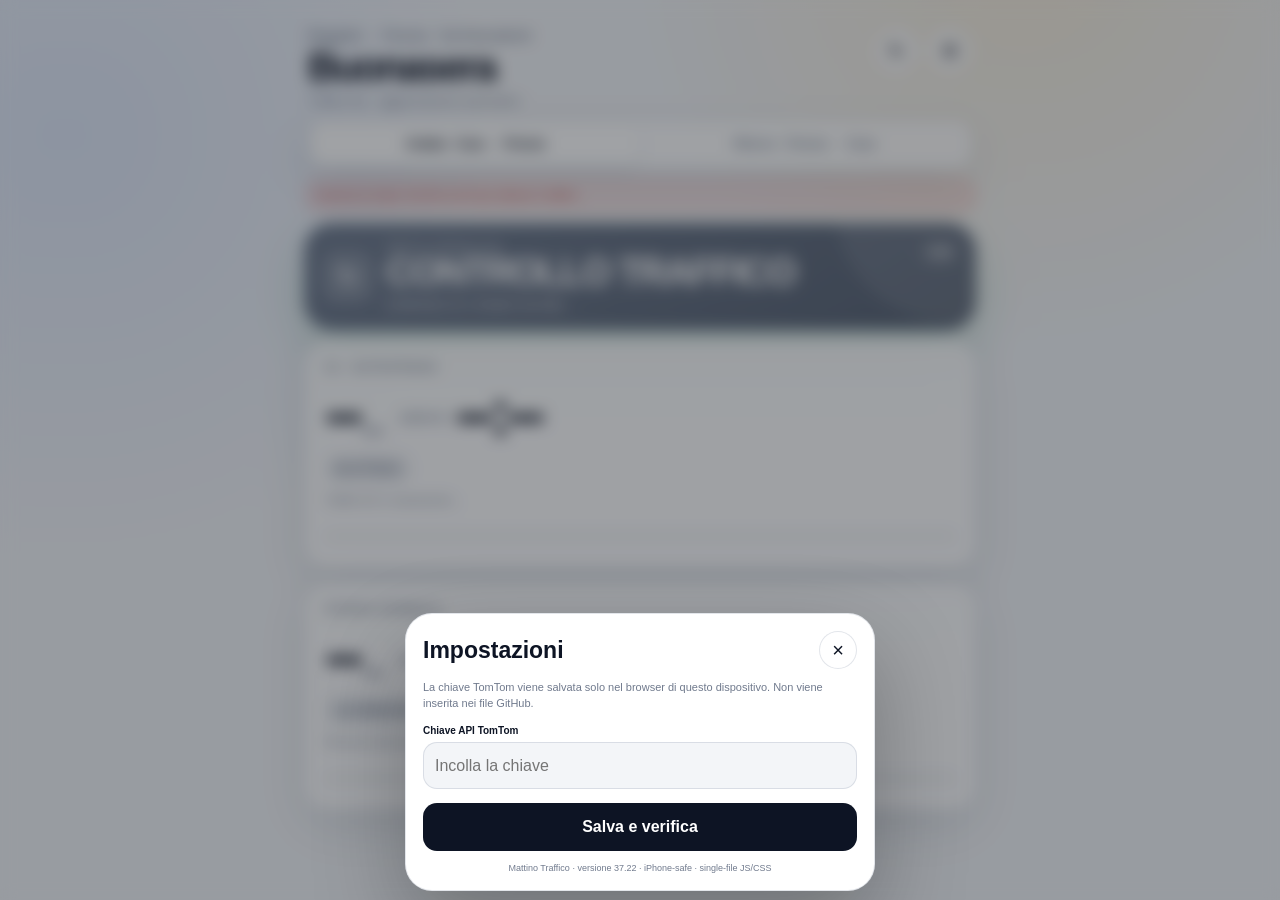
==== commit 2180faa2: "Remove traffic cross-device sync; make PWA query TomTom directly" ====
--- a/index.html
+++ b/index.html
@@ -206,14 +206,14 @@
     <input id="tomtomKey" type="password" autocomplete="off" autocapitalize="off" spellcheck="false" placeholder="Incolla la chiave">
     <button class="save" type="submit">Salva e verifica</button>
     <div id="sheetMsg" class="sheetMsg"></div>
-    <div class="version">Mattino Traffico · versione 37.21 · iPhone-safe · single-file JS/CSS</div>
+    <div class="version">Mattino Traffico · versione 37.22 · iPhone-safe · single-file JS/CSS</div>
   </form>
 </div>
 
 <script>
 (()=>{
 "use strict";
-const BUILD="37.21";
+const BUILD="37.22";
 const $=s=>document.querySelector(s);
 const HOME_ADDR="Via J. F. Kennedy 9, Reggello, Firenze, Italia";
 const WORK_ADDR="Via Panciatichi 17, Firenze, Italia";
@@ -232,9 +232,6 @@
 const DATA_STORE="morning.lastTraffic.v38";
 const BACK_DATA_STORE="morning.lastTrafficReturn.v2";
 const REFRESH_MS=5*60*1000;
-const SYNC_URL="https://nlhxjpartgvplythgzrz.supabase.co";
-const SYNC_KEY="sb_publishable_uA9EbSMwJ5oFraqP-r5njg_EXtLSjEH";
-const SYNC_TABLE="traffic_state";
 let currentDirection="out";
 
 const ui={
@@ -252,49 +249,6 @@
 function safeGet(k){try{return window.localStorage ? localStorage.getItem(k) : ""}catch(e){return ""}}
 function safeSet(k,v){try{if(window.localStorage)localStorage.setItem(k,v);return true}catch(e){return false}}
 function safeRemove(k){try{if(window.localStorage)localStorage.removeItem(k)}catch(e){}}
-
-function trafficSyncHeaders(prefer){
- const h={"apikey":SYNC_KEY,"Content-Type":"application/json","x-client-info":"marco-traffic/shared"};
- if(prefer)h["Prefer"]=prefer;
- return h;
-}
-function trafficSyncEndpoint(suffix=""){
- return SYNC_URL.replace(/\/$/,"")+"/rest/v1/"+SYNC_TABLE+suffix;
-}
-async function remoteTrafficLoad(direction){
- const d=direction==="back"?"back":"out";
- const r=await fetch(trafficSyncEndpoint("?direction=eq."+encodeURIComponent(d)+"&select=payload,source_ts,updated_at&limit=1"),{
-  headers:trafficSyncHeaders(),cache:"no-store"
- });
- if(!r.ok)throw new Error("traffic sync read "+r.status);
- const rows=await r.json(),payload=rows&&rows[0]?rows[0].payload:null;
- return payload&&payload.a1&&payload.norm?payload:null;
-}
-async function remoteTrafficSave(direction,data){
- const d=direction==="back"?"back":"out";
- const row={direction:d,payload:data,source_ts:Number(data&&data.ts)||Date.now(),updated_at:new Date().toISOString()};
- const r=await fetch(trafficSyncEndpoint("?on_conflict=direction"),{
-  method:"POST",
-  headers:trafficSyncHeaders("resolution=merge-duplicates,return=minimal"),
-  body:JSON.stringify(row)
- });
- if(!r.ok)throw new Error("traffic sync write "+r.status);
-}
-async function loadRemoteLast(direction=currentDirection,renderResult=true){
- const dir=direction==="back"?"back":"out";
- try{
-  const d=await remoteTrafficLoad(dir);
-  if(d){
-   safeSet(activeStore(dir),JSON.stringify(d));
-   if(renderResult && currentDirection===dir){
-    renderTraffic(d,"stale");
-    ui.meta.textContent="Dato condiviso · aggiornato "+clock(new Date(Number(d.ts)||Date.now()));
-   }
-   return true;
-  }
- }catch(e){}
- return false;
-}
 
 window.addEventListener("error",function(e){
   try{
@@ -626,28 +580,9 @@
  }catch(e){}
  return false;
 }
-async function refreshTraffic(direction=currentDirection,renderResult=true,forceLive=false){
+async function refreshTraffic(direction=currentDirection,renderResult=true){
  const dir=direction==="back"?"back":"out";
-
- // Supabase è la fonte condivisa: se il dato online è ancora fresco, tutti i
- // dispositivi leggono ESATTAMENTE lo stesso payload invece di ricalcolare in parallelo.
- if(!forceLive){
-  try{
-   const shared=await remoteTrafficLoad(dir);
-   const age=shared?Date.now()-(Number(shared.ts)||0):Infinity;
-   if(shared && age>=0 && age<REFRESH_MS){
-    safeSet(activeStore(dir),JSON.stringify(shared));
-    if(renderResult && currentDirection===dir){
-     renderTraffic(shared,"live");
-     ui.meta.textContent="Dato condiviso · aggiornato "+clock(new Date(Number(shared.ts)||Date.now()));
-    }
-    return true;
-   }
-  }catch(e){}
- }
-
  if(!getKey()){
-  if(await loadRemoteLast(dir,renderResult))return true;
   if(!loadLast(dir,renderResult) && renderResult)showError("Inserisci la chiave TomTom da ⚙︎ per attivare il traffico.");
   return false;
  }
@@ -677,10 +612,7 @@
  // Leggi il dato precedente PRIMA di sovrascriverlo: serve a evitare falsi
  // passaggi a "SCORREVOLE" quando il tempo resta invariato ma TomTom perde il delay.
  let previousData=null;
- try{previousData=await remoteTrafficLoad(dir)}catch(e){}
- if(!previousData){
-  try{previousData=JSON.parse(safeGet(activeStore(dir))||"null")}catch(e){}
- }
+ try{previousData=JSON.parse(safeGet(activeStore(dir))||"null")}catch(e){}
  a1=stabilizeTraffic("a1",a1,previousData);
  norm=stabilizeTraffic("norm",norm,previousData);
 
@@ -689,7 +621,6 @@
  const data={a1,norm,a1Incident,ts:Date.now()};
  data.view=trafficView(data);
  safeSet(activeStore(dir),JSON.stringify(data));
- try{await remoteTrafficSave(dir,data)}catch(e){console.warn("traffic sync "+dir,e)}
  if(renderResult && currentDirection===dir){
   renderTraffic(data,"live");
   ui.meta.textContent="Traffico live · aggiornato "+clock();
@@ -697,7 +628,7 @@
  return true;
 }
 
-async function refreshAll(forceLive=false){
+async function refreshAll(){
  if(busy)return false;
  busy=true;ui.refresh.textContent="…";ui.refresh.disabled=true;showError("");
  let ok=false,errorMessage="";
@@ -705,11 +636,10 @@
  const otherDirection=displayDirection==="out"?"back":"out";
  try{
    // Aggiorna prima la direzione visibile, poi anche l'altra senza cambiare la schermata.
-   // In questo modo Supabase mantiene sempre freschi sia "out" sia "back" e Marco Hub
-   // resta un lettore puro dei dati prodotti dalla PWA Traffico.
-   ok=await refreshTraffic(displayDirection,true,forceLive);
+   // Ogni dispositivo legge TomTom direttamente dalla stessa PWA: nessuna sincronizzazione esterna.
+   ok=await refreshTraffic(displayDirection,true);
    try{
-    await refreshTraffic(otherDirection,false,forceLive);
+    await refreshTraffic(otherDirection,false);
    }catch(otherError){
     console.warn("traffic background sync "+otherDirection,otherError);
    }
@@ -738,12 +668,12 @@
 ui.settings.addEventListener("click",openSettings);ui.close.addEventListener("click",closeSettings);
 ui.dirOut.addEventListener("click",()=>setDirection("out"));
 ui.dirBack.addEventListener("click",()=>setDirection("back"));
-ui.refresh.addEventListener("click",()=>refreshAll(true));
+ui.refresh.addEventListener("click",refreshAll);
 ui.form.addEventListener("submit",async e=>{
  e.preventDefault();const k=ui.key.value.trim();
  if(!k){ui.sheetMsg.textContent="Inserisci la chiave TomTom.";return}
  safeSet(KEY_STORE,k);safeRemove(POS_STORE);ui.sheetMsg.textContent="Salvata. Verifico…";
- try{await refreshAll(true);ui.sheetMsg.textContent="Chiave salvata.";setTimeout(closeSettings,450)}
+ try{await refreshAll();ui.sheetMsg.textContent="Chiave salvata.";setTimeout(closeSettings,450)}
  catch(e){ui.sheetMsg.textContent=e.message||"Verifica non riuscita"}
 });
 ui.dialog.addEventListener("click",function(e){if(e.target===ui.dialog)closeSettings();});
@@ -763,10 +693,9 @@
 
 greeting();setDirection("out",false);setInterval(greeting,60000);
 (async()=>{
- const remote=await loadRemoteLast();
- if(!remote)loadLast();
+ loadLast();
  await refreshAll();
- if(!getKey()&&!remote)setTimeout(openSettings,350);
+ if(!getKey())setTimeout(openSettings,350);
 })();
 timer=setInterval(refreshAll,REFRESH_MS);
 })();
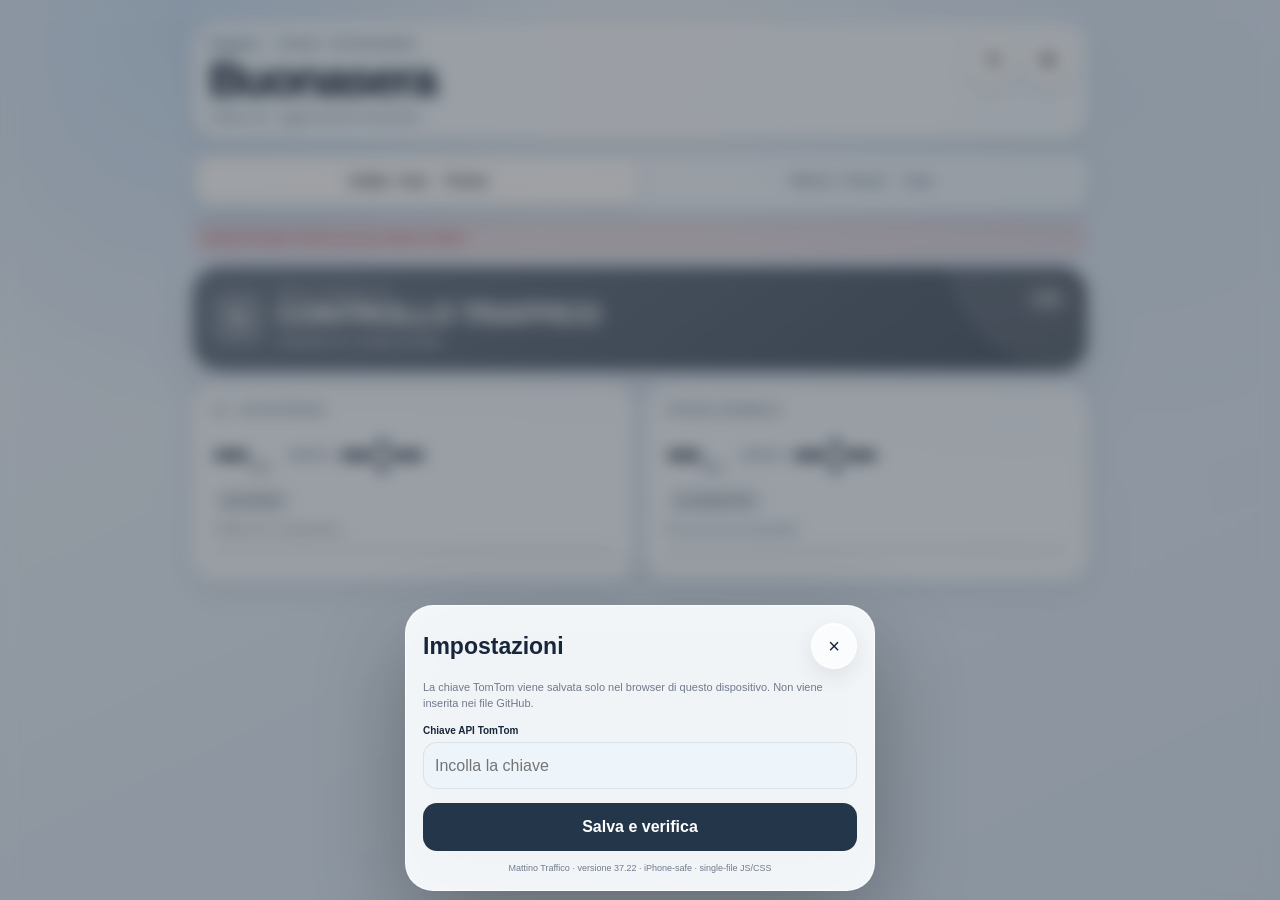
==== commit 13016d03: "Apply iOS 27 visual style to Traffic" ====
--- a/index.html
+++ b/index.html
@@ -11,12 +11,12 @@
 <meta name="color-scheme" content="light dark">
 <meta name="apple-mobile-web-app-capable" content="yes">
 <meta name="apple-mobile-web-app-status-bar-style" content="black-translucent">
-<meta name="apple-mobile-web-app-title" content="Mattino">
+<meta name="apple-mobile-web-app-title" content="Traffico">
 <meta name="format-detection" content="telephone=no">
 <link rel="manifest" href="./manifest.webmanifest">
 <link rel="apple-touch-icon" href="./icon-180.png">
 <link rel="icon" href="./icon-192.png" type="image/png">
-<title>Mattino · Traffico</title>
+<title>Traffico</title>
 <style>
 :root{
   --bg:#f3f5f8;--panel:rgba(255,255,255,.78);--panelSolid:#fff;--ink:#0d1424;--muted:#707a8d;
@@ -138,6 +138,7 @@
  .app{width:min(100%,720px);padding:24px}.routes{grid-template-columns:1fr;gap:14px}.route{min-height:190px;padding:20px}.routeTime{font-size:64px}.routeEta{font-size:64px!important}.decisionTitle{font-size:38px}
 }
 </style>
+<link rel="stylesheet" href="./ios27.css?v=1">
 </head>
 <body>
 <main class="app">
--- a/ios27.css
+++ b/ios27.css
@@ -0,0 +1,237 @@
+/* Dashboard Traffico · iOS 27 inspired visual layer
+   Solo grafica: non modifica la logica di traffico, direzioni, meteo o Waze. */
+:root{
+  --ios-bg:#edf4fb;
+  --ios-bg2:#dce9f6;
+  --ios-glass:rgba(255,255,255,.68);
+  --ios-glass-strong:rgba(250,253,255,.86);
+  --ios-border:rgba(255,255,255,.76);
+  --ios-hair:rgba(52,83,116,.12);
+  --ios-text:#17263a;
+  --ios-muted:#68798c;
+  --ios-blue:#4b98ee;
+  --ios-blue2:#7fb9ed;
+  --ios-green:#45b77a;
+  --ios-red:#df5c64;
+  --ios-amber:#dfa34d;
+  --ios-shadow:0 18px 46px rgba(52,79,108,.13);
+  --ios-shadow-soft:0 9px 24px rgba(52,79,108,.10);
+}
+
+html,body{
+  background:
+    radial-gradient(circle at 14% 3%,rgba(111,174,231,.22),transparent 28%),
+    radial-gradient(circle at 88% 10%,rgba(190,217,241,.28),transparent 30%),
+    linear-gradient(155deg,var(--ios-bg),var(--ios-bg2))!important;
+  color:var(--ios-text)!important;
+}
+body{padding:0!important}
+.app{
+  width:min(100%,940px)!important;
+  margin:0 auto!important;
+  padding:max(16px,env(safe-area-inset-top)) 14px max(22px,env(safe-area-inset-bottom))!important;
+}
+
+.header{
+  margin:0 0 14px!important;
+  padding:14px 16px!important;
+  border-radius:26px!important;
+  background:var(--ios-glass)!important;
+  border:1px solid var(--ios-border)!important;
+  box-shadow:var(--ios-shadow-soft)!important;
+  backdrop-filter:blur(28px) saturate(155%)!important;
+  -webkit-backdrop-filter:blur(28px) saturate(155%)!important;
+}
+.eyebrow,.meta{color:var(--ios-muted)!important}
+.eyebrow{font-size:12px!important;font-weight:700!important}
+h1{
+  color:var(--ios-text)!important;
+  font-size:clamp(34px,5vw,48px)!important;
+  line-height:.98!important;
+  margin:5px 0 7px!important;
+  font-weight:790!important;
+  letter-spacing:-.05em!important;
+}
+.circle{
+  width:46px!important;height:46px!important;
+  border-radius:50%!important;
+  color:var(--ios-text)!important;
+  background:rgba(255,255,255,.62)!important;
+  border:1px solid rgba(255,255,255,.78)!important;
+  box-shadow:0 8px 20px rgba(45,72,102,.10),inset 0 1px 0 rgba(255,255,255,.72)!important;
+  backdrop-filter:blur(22px) saturate(150%)!important;
+  -webkit-backdrop-filter:blur(22px) saturate(150%)!important;
+}
+
+.directionSwitch{
+  margin:0 0 12px!important;
+  padding:5px!important;
+  border-radius:20px!important;
+  background:rgba(255,255,255,.52)!important;
+  border:1px solid rgba(255,255,255,.72)!important;
+  box-shadow:var(--ios-shadow-soft)!important;
+  backdrop-filter:blur(28px) saturate(160%)!important;
+  -webkit-backdrop-filter:blur(28px) saturate(160%)!important;
+}
+.directionBtn{
+  min-height:44px!important;
+  border-radius:15px!important;
+  color:var(--ios-muted)!important;
+  font-size:12px!important;
+  font-weight:760!important;
+}
+.directionBtn.active{
+  background:rgba(255,255,255,.86)!important;
+  color:var(--ios-text)!important;
+  box-shadow:0 5px 16px rgba(52,79,108,.11),inset 0 1px 0 rgba(255,255,255,.9)!important;
+}
+
+.weather{gap:10px!important;margin-bottom:12px!important}
+.weatherCard{
+  border-radius:22px!important;
+  padding:12px 14px!important;
+  background:var(--ios-glass)!important;
+  border:1px solid var(--ios-border)!important;
+  box-shadow:var(--ios-shadow-soft)!important;
+  backdrop-filter:blur(28px) saturate(155%)!important;
+  -webkit-backdrop-filter:blur(28px) saturate(155%)!important;
+}
+.weatherName{color:var(--ios-muted)!important}
+.weatherValue{font-size:27px!important;color:var(--ios-text)!important}
+.weatherIcon{font-size:28px!important}
+
+.decision{
+  margin:0 0 12px!important;
+  padding:17px!important;
+  border-radius:28px!important;
+  border:1px solid rgba(255,255,255,.40)!important;
+  box-shadow:var(--ios-shadow)!important;
+  backdrop-filter:blur(28px) saturate(150%)!important;
+  -webkit-backdrop-filter:blur(28px) saturate(150%)!important;
+}
+.decision.a1{background:linear-gradient(145deg,#55bd84,#319e68)!important}
+.decision.noa1{background:linear-gradient(145deg,#e86d73,#c64d55)!important}
+.decision.tie,.decision.loading{background:linear-gradient(145deg,#768494,#596675)!important}
+.decisionIcon{
+  width:52px!important;height:52px!important;border-radius:17px!important;
+  background:rgba(255,255,255,.18)!important;
+  border:1px solid rgba(255,255,255,.18)!important;
+}
+.decisionKicker{font-size:9px!important;letter-spacing:.11em!important}
+.decisionTitle{font-size:30px!important;font-weight:850!important}
+.decisionSub{font-size:12px!important;line-height:1.3!important}
+.live{
+  background:rgba(255,255,255,.18)!important;
+  border:1px solid rgba(255,255,255,.16)!important;
+  padding:6px 9px!important;
+}
+
+.routes{gap:10px!important}
+.route{
+  min-height:0!important;
+  padding:16px!important;
+  border-radius:25px!important;
+  background:var(--ios-glass)!important;
+  border:1px solid var(--ios-border)!important;
+  box-shadow:var(--ios-shadow-soft)!important;
+  backdrop-filter:blur(28px) saturate(155%)!important;
+  -webkit-backdrop-filter:blur(28px) saturate(155%)!important;
+}
+.route.recommended{
+  outline:none!important;
+  border-color:rgba(69,183,122,.50)!important;
+  box-shadow:0 13px 30px rgba(48,147,100,.13),inset 0 0 0 1px rgba(69,183,122,.15)!important;
+}
+.routeName{color:var(--ios-muted)!important;font-size:11px!important;letter-spacing:.08em!important}
+.routeMain{margin-top:8px!important;gap:18px!important;align-items:flex-end!important}
+.routeTime,.routeEta{
+  color:var(--ios-text)!important;
+  font-size:clamp(44px,11vw,60px)!important;
+  line-height:.9!important;
+  font-weight:850!important;
+  letter-spacing:-.06em!important;
+}
+.routeEta span{color:var(--ios-muted)!important;font-size:10px!important}
+.routeUnit{color:var(--ios-muted)!important}
+.routeDetail{color:var(--ios-muted)!important;min-height:0!important;margin-top:8px!important}
+.routeStatus{font-size:11px!important;padding:7px 10px!important;margin-top:10px!important;box-shadow:none!important}
+.routeStatus.ok{background:rgba(69,183,122,.14)!important;color:#23885a!important}
+.routeStatus.warn{background:rgba(223,163,77,.16)!important;color:#aa6f19!important}
+.routeStatus.bad{background:rgba(223,92,100,.14)!important;color:#b84249!important}
+.routeStatus.neutral,.neutral{background:rgba(104,121,140,.10)!important;color:var(--ios-muted)!important}
+.trafficBar{height:6px!important;margin-top:10px!important;background:rgba(88,109,132,.11)!important}
+.diff{font-size:12px!important}
+
+.waze{
+  min-height:52px!important;
+  border-radius:18px!important;
+  margin-top:10px!important;
+  background:linear-gradient(145deg,#5aa7ef,#3f86ce)!important;
+  box-shadow:0 11px 27px rgba(63,134,206,.20)!important;
+}
+.note{color:var(--ios-muted)!important}
+
+.sheet{
+  background:rgba(250,253,255,.94)!important;
+  border:1px solid rgba(255,255,255,.80)!important;
+  border-radius:28px!important;
+  backdrop-filter:blur(34px) saturate(160%)!important;
+  -webkit-backdrop-filter:blur(34px) saturate(160%)!important;
+}
+input{background:rgba(238,245,251,.86)!important;color:var(--ios-text)!important;border-color:var(--ios-hair)!important}
+.save{background:#24364a!important;color:#fff!important}
+
+@media(min-width:760px){
+  .app{padding:22px!important}
+  .routes{grid-template-columns:1fr 1fr!important}
+  .route{padding:20px!important}
+  .decision{padding:20px!important}
+}
+
+@media(max-width:759px){
+  .app{padding:max(12px,env(safe-area-inset-top)) 8px max(14px,env(safe-area-inset-bottom))!important}
+  .header{padding:12px 12px!important;border-radius:23px!important;margin-bottom:9px!important}
+  h1{font-size:34px!important}
+  .actions{gap:6px!important}
+  .circle{width:43px!important;height:43px!important}
+  .directionSwitch{margin-bottom:9px!important;border-radius:18px!important}
+  .directionBtn{min-height:41px!important;font-size:11px!important}
+  .decision{padding:14px!important;border-radius:23px!important;margin-bottom:9px!important}
+  .decisionIcon{width:46px!important;height:46px!important;border-radius:15px!important;font-size:23px!important}
+  .decisionTitle{font-size:27px!important}
+  .decisionSub{font-size:11px!important}
+  .route{padding:13px!important;border-radius:21px!important}
+  .routeMain{gap:12px!important;margin-top:7px!important}
+  .routeTime,.routeEta{font-size:42px!important}
+  .routeStatus{margin-top:8px!important}
+  .routeDetail{font-size:10px!important}
+  .waze{min-height:48px!important;border-radius:16px!important}
+}
+
+@media(prefers-color-scheme:dark){
+  :root{
+    --ios-bg:#191e24;
+    --ios-bg2:#252c34;
+    --ios-glass:rgba(37,44,52,.76);
+    --ios-glass-strong:rgba(42,49,58,.92);
+    --ios-border:rgba(255,255,255,.09);
+    --ios-hair:rgba(255,255,255,.08);
+    --ios-text:#f2f5f8;
+    --ios-muted:#a8b1bb;
+    --ios-shadow:0 18px 46px rgba(0,0,0,.28);
+    --ios-shadow-soft:0 9px 24px rgba(0,0,0,.18);
+  }
+  html,body{
+    background:
+      radial-gradient(circle at 15% 2%,rgba(76,126,174,.18),transparent 30%),
+      radial-gradient(circle at 90% 8%,rgba(94,111,128,.13),transparent 28%),
+      linear-gradient(155deg,#191e24,#252c34)!important;
+  }
+  .header,.directionSwitch,.weatherCard,.route{background:rgba(37,44,52,.76)!important;border-color:rgba(255,255,255,.09)!important}
+  .circle{background:rgba(43,50,59,.78)!important;border-color:rgba(255,255,255,.09)!important}
+  .directionBtn.active{background:rgba(255,255,255,.10)!important;color:var(--ios-text)!important;box-shadow:inset 0 1px 0 rgba(255,255,255,.07)!important}
+  .routeStatus.ok{color:#7ad5a5!important}.routeStatus.warn{color:#efbd73!important}.routeStatus.bad{color:#ff858b!important}
+  .sheet{background:rgba(39,46,55,.96)!important;border-color:rgba(255,255,255,.09)!important}
+  input{background:rgba(27,33,40,.92)!important;color:var(--ios-text)!important}
+  .save{background:#e8eef5!important;color:#1f2933!important}
+}
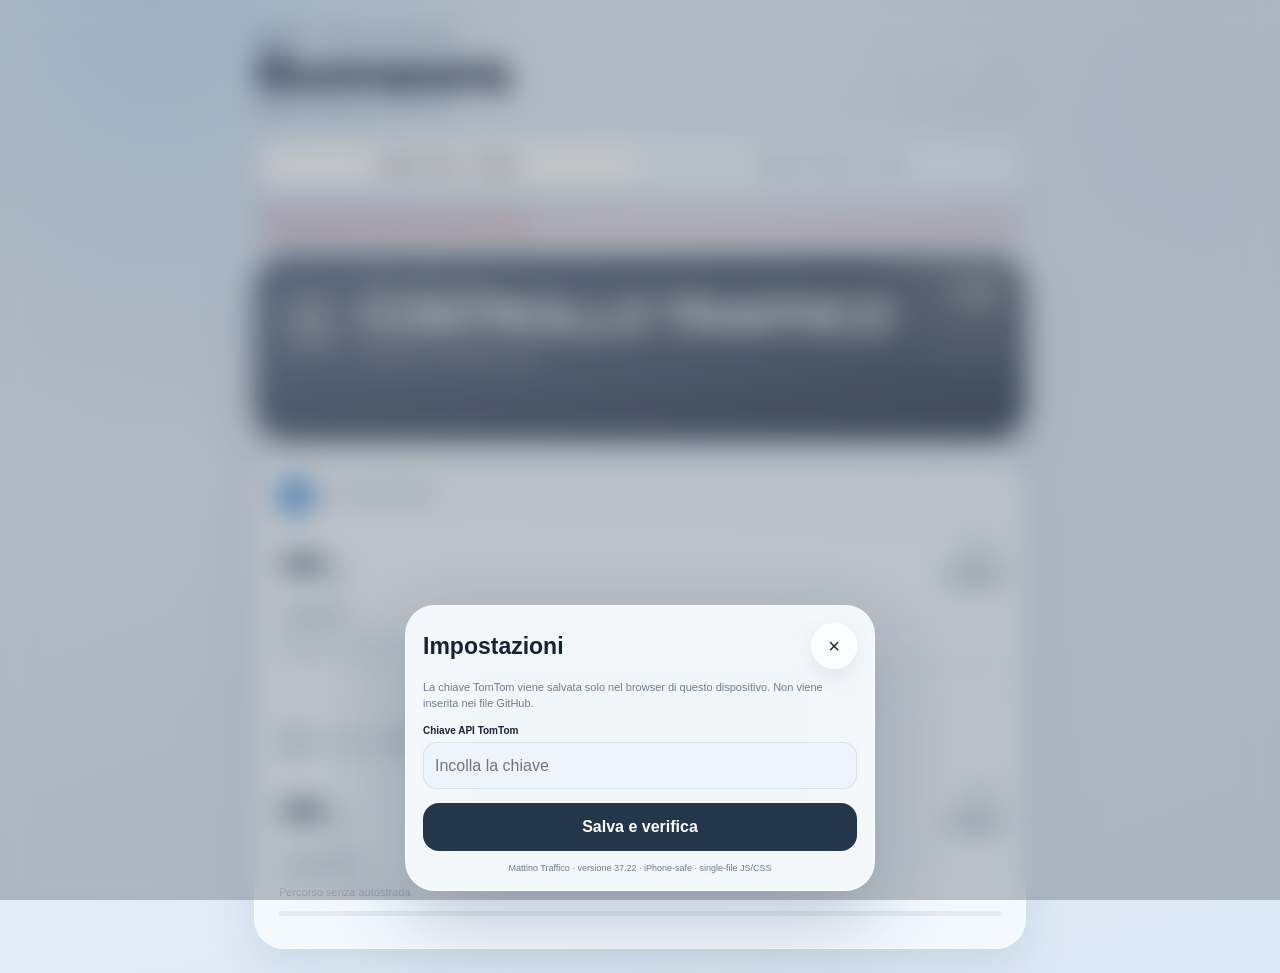
==== commit 1562502e: "Force Traffic UI v3 on iPhone" ====
--- a/index.html
+++ b/index.html
@@ -17,6 +17,7 @@
 <link rel="apple-touch-icon" href="./icon-180.png">
 <link rel="icon" href="./icon-192.png" type="image/png">
 <title>Traffico</title>
+<meta name="dashboard-build" content="3">
 <style>
 :root{
   --bg:#f3f5f8;--panel:rgba(255,255,255,.78);--panelSolid:#fff;--ink:#0d1424;--muted:#707a8d;
@@ -138,7 +139,7 @@
  .app{width:min(100%,720px);padding:24px}.routes{grid-template-columns:1fr;gap:14px}.route{min-height:190px;padding:20px}.routeTime{font-size:64px}.routeEta{font-size:64px!important}.decisionTitle{font-size:38px}
 }
 </style>
-<link rel="stylesheet" href="./ios27.css?v=1">
+<link rel="stylesheet" href="./ios27.css?v=3">
 </head>
 <body>
 <main class="app">
--- a/ios27.css
+++ b/ios27.css
@@ -1,237 +1,396 @@
-/* Dashboard Traffico · iOS 27 inspired visual layer
-   Solo grafica: non modifica la logica di traffico, direzioni, meteo o Waze. */
+/* Traffico · route-first iOS 27 inspired redesign
+   Solo presentazione: tutti gli ID e la logica esistenti restano invariati. */
 :root{
-  --ios-bg:#edf4fb;
-  --ios-bg2:#dce9f6;
-  --ios-glass:rgba(255,255,255,.68);
-  --ios-glass-strong:rgba(250,253,255,.86);
-  --ios-border:rgba(255,255,255,.76);
-  --ios-hair:rgba(52,83,116,.12);
-  --ios-text:#17263a;
-  --ios-muted:#68798c;
-  --ios-blue:#4b98ee;
-  --ios-blue2:#7fb9ed;
-  --ios-green:#45b77a;
-  --ios-red:#df5c64;
-  --ios-amber:#dfa34d;
-  --ios-shadow:0 18px 46px rgba(52,79,108,.13);
-  --ios-shadow-soft:0 9px 24px rgba(52,79,108,.10);
+  --t-bg:#eaf3fb;
+  --t-bg2:#dce9f6;
+  --t-text:#152338;
+  --t-muted:#6b7c90;
+  --t-blue:#4a98e8;
+  --t-blue-deep:#337dca;
+  --t-green:#47b77c;
+  --t-red:#df646c;
+  --t-amber:#dfa44f;
+  --t-glass:rgba(255,255,255,.67);
+  --t-glass-strong:rgba(252,254,255,.88);
+  --t-line:rgba(52,82,114,.11);
+  --t-edge:rgba(255,255,255,.74);
+  --t-shadow:0 18px 48px rgba(47,76,108,.12);
+  --t-shadow-soft:0 8px 24px rgba(47,76,108,.09);
 }
 
 html,body{
+  color:var(--t-text)!important;
   background:
-    radial-gradient(circle at 14% 3%,rgba(111,174,231,.22),transparent 28%),
-    radial-gradient(circle at 88% 10%,rgba(190,217,241,.28),transparent 30%),
-    linear-gradient(155deg,var(--ios-bg),var(--ios-bg2))!important;
-  color:var(--ios-text)!important;
+    radial-gradient(circle at 12% 0%,rgba(99,168,231,.20),transparent 31%),
+    radial-gradient(circle at 92% 9%,rgba(200,221,240,.34),transparent 30%),
+    linear-gradient(160deg,var(--t-bg),var(--t-bg2))!important;
 }
 body{padding:0!important}
 .app{
-  width:min(100%,940px)!important;
+  width:min(100%,820px)!important;
   margin:0 auto!important;
-  padding:max(16px,env(safe-area-inset-top)) 14px max(22px,env(safe-area-inset-bottom))!important;
-}
-
+  padding:max(18px,env(safe-area-inset-top)) 16px max(24px,env(safe-area-inset-bottom))!important;
+}
+
+/* Header: niente quadratone, titolo libero come iOS */
 .header{
-  margin:0 0 14px!important;
-  padding:14px 16px!important;
-  border-radius:26px!important;
-  background:var(--ios-glass)!important;
-  border:1px solid var(--ios-border)!important;
-  box-shadow:var(--ios-shadow-soft)!important;
-  backdrop-filter:blur(28px) saturate(155%)!important;
-  -webkit-backdrop-filter:blur(28px) saturate(155%)!important;
-}
-.eyebrow,.meta{color:var(--ios-muted)!important}
-.eyebrow{font-size:12px!important;font-weight:700!important}
+  margin:0 0 16px!important;
+  padding:4px 2px!important;
+  border:0!important;
+  border-radius:0!important;
+  background:transparent!important;
+  box-shadow:none!important;
+  backdrop-filter:none!important;
+  -webkit-backdrop-filter:none!important;
+  align-items:center!important;
+}
+.eyebrow{
+  color:var(--t-muted)!important;
+  font-size:12px!important;
+  font-weight:700!important;
+  letter-spacing:-.01em!important;
+}
 h1{
-  color:var(--ios-text)!important;
-  font-size:clamp(34px,5vw,48px)!important;
-  line-height:.98!important;
+  color:var(--t-text)!important;
+  font-size:clamp(38px,6vw,54px)!important;
+  line-height:.94!important;
   margin:5px 0 7px!important;
-  font-weight:790!important;
-  letter-spacing:-.05em!important;
-}
+  font-weight:820!important;
+  letter-spacing:-.058em!important;
+}
+.meta{color:var(--t-muted)!important;font-size:11px!important}
+.actions{gap:8px!important}
 .circle{
   width:46px!important;height:46px!important;
   border-radius:50%!important;
-  color:var(--ios-text)!important;
-  background:rgba(255,255,255,.62)!important;
+  color:var(--t-text)!important;
+  background:rgba(255,255,255,.58)!important;
   border:1px solid rgba(255,255,255,.78)!important;
-  box-shadow:0 8px 20px rgba(45,72,102,.10),inset 0 1px 0 rgba(255,255,255,.72)!important;
-  backdrop-filter:blur(22px) saturate(150%)!important;
-  -webkit-backdrop-filter:blur(22px) saturate(150%)!important;
-}
-
+  box-shadow:0 8px 22px rgba(48,78,108,.10),inset 0 1px 0 rgba(255,255,255,.78)!important;
+  backdrop-filter:blur(24px) saturate(160%)!important;
+  -webkit-backdrop-filter:blur(24px) saturate(160%)!important;
+}
+
+/* Segmentato ampio, stile iOS */
 .directionSwitch{
-  margin:0 0 12px!important;
-  padding:5px!important;
-  border-radius:20px!important;
-  background:rgba(255,255,255,.52)!important;
+  margin:0 0 14px!important;
+  padding:4px!important;
+  border-radius:22px!important;
+  background:rgba(255,255,255,.50)!important;
   border:1px solid rgba(255,255,255,.72)!important;
-  box-shadow:var(--ios-shadow-soft)!important;
-  backdrop-filter:blur(28px) saturate(160%)!important;
-  -webkit-backdrop-filter:blur(28px) saturate(160%)!important;
+  box-shadow:var(--t-shadow-soft)!important;
+  backdrop-filter:blur(28px) saturate(165%)!important;
+  -webkit-backdrop-filter:blur(28px) saturate(165%)!important;
 }
 .directionBtn{
-  min-height:44px!important;
-  border-radius:15px!important;
-  color:var(--ios-muted)!important;
+  min-height:48px!important;
+  border-radius:18px!important;
+  color:var(--t-muted)!important;
   font-size:12px!important;
-  font-weight:760!important;
+  font-weight:780!important;
 }
 .directionBtn.active{
-  background:rgba(255,255,255,.86)!important;
-  color:var(--ios-text)!important;
-  box-shadow:0 5px 16px rgba(52,79,108,.11),inset 0 1px 0 rgba(255,255,255,.9)!important;
-}
-
+  background:rgba(255,255,255,.90)!important;
+  color:var(--t-text)!important;
+  box-shadow:0 6px 18px rgba(48,78,108,.11),inset 0 1px 0 rgba(255,255,255,.9)!important;
+}
+.error{border-radius:18px!important}
+
+/* Scelta consigliata = elemento dominante, non una delle tante card */
+.decision{
+  position:relative!important;
+  margin:0 0 14px!important;
+  min-height:176px!important;
+  padding:22px!important;
+  border-radius:34px!important;
+  overflow:hidden!important;
+  color:#fff!important;
+  border:1px solid rgba(255,255,255,.34)!important;
+  box-shadow:0 22px 54px rgba(47,76,108,.17)!important;
+}
+.decision:before{
+  content:"";
+  position:absolute;
+  width:240px;height:240px;border-radius:50%;
+  right:-70px;top:-110px;
+  background:radial-gradient(circle,rgba(255,255,255,.20),rgba(255,255,255,0) 68%);
+  pointer-events:none;
+}
+.decision:after{
+  content:""!important;
+  position:absolute!important;
+  left:0;right:0;bottom:0!important;top:auto!important;
+  width:auto!important;height:44%!important;border-radius:0!important;
+  background:linear-gradient(180deg,transparent,rgba(9,20,31,.13))!important;
+  pointer-events:none!important;
+}
+.decision.a1{background:linear-gradient(145deg,#56bd85,#2e9a65)!important}
+.decision.noa1{background:linear-gradient(145deg,#ec747b,#c64f57)!important}
+.decision.tie,.decision.loading{background:linear-gradient(145deg,#718094,#566475)!important}
+.decisionTop{
+  position:relative!important;z-index:2!important;
+  display:grid!important;
+  grid-template-columns:64px minmax(0,1fr) auto!important;
+  align-items:center!important;
+  gap:14px!important;
+}
+.decisionIcon{
+  width:64px!important;height:64px!important;
+  border-radius:22px!important;
+  background:rgba(255,255,255,.17)!important;
+  border:1px solid rgba(255,255,255,.20)!important;
+  display:grid!important;place-items:center!important;
+  font-size:31px!important;
+  box-shadow:inset 0 1px 0 rgba(255,255,255,.16)!important;
+}
+.decisionKicker{font-size:10px!important;letter-spacing:.12em!important;font-weight:850!important}
+.decisionTitle{
+  font-size:clamp(34px,8vw,50px)!important;
+  line-height:.92!important;
+  font-weight:900!important;
+  letter-spacing:-.055em!important;
+  margin-top:3px!important;
+}
+.decisionSub{font-size:13px!important;line-height:1.35!important;margin-top:8px!important;max-width:560px!important}
+.live{
+  align-self:start!important;
+  margin-left:0!important;
+  padding:7px 10px!important;
+  border-radius:999px!important;
+  background:rgba(255,255,255,.17)!important;
+  border:1px solid rgba(255,255,255,.17)!important;
+  font-size:9px!important;
+  letter-spacing:.08em!important;
+}
+
+/* Il confronto è un unico pannello continuo: spariscono i due quadratoni */
+.routes{
+  display:block!important;
+  overflow:hidden!important;
+  border-radius:30px!important;
+  background:var(--t-glass)!important;
+  border:1px solid var(--t-edge)!important;
+  box-shadow:var(--t-shadow)!important;
+  backdrop-filter:blur(30px) saturate(160%)!important;
+  -webkit-backdrop-filter:blur(30px) saturate(160%)!important;
+}
+.route{
+  position:relative!important;
+  min-height:0!important;
+  padding:20px 20px 18px!important;
+  border:0!important;
+  border-radius:0!important;
+  background:transparent!important;
+  box-shadow:none!important;
+  backdrop-filter:none!important;
+  -webkit-backdrop-filter:none!important;
+  outline:none!important;
+}
+.route + .route{border-top:1px solid var(--t-line)!important}
+.route.recommended{
+  background:linear-gradient(90deg,rgba(71,183,124,.08),transparent 55%)!important;
+  box-shadow:inset 4px 0 0 rgba(71,183,124,.70)!important;
+}
+.routeName{
+  display:flex!important;
+  align-items:center!important;
+  gap:9px!important;
+  color:var(--t-muted)!important;
+  font-size:11px!important;
+  font-weight:850!important;
+  letter-spacing:.09em!important;
+}
+.routeName:before{
+  content:"";
+  width:30px;height:30px;border-radius:10px;
+  display:inline-grid;place-items:center;
+  flex:0 0 auto;
+  font-size:11px;font-weight:900;letter-spacing:-.03em;
+}
+#a1Card .routeName:before{
+  content:"A1";
+  background:linear-gradient(145deg,#5ea9ef,#347fc9);
+  color:#fff;
+  border:1px solid rgba(255,255,255,.58);
+  box-shadow:0 6px 14px rgba(52,127,201,.16);
+}
+#normalCard .routeName:before{
+  content:"≋";
+  background:rgba(100,120,140,.10);
+  color:var(--t-muted);
+  border:1px solid var(--t-line);
+  font-size:18px;
+}
+.routeMain{
+  display:grid!important;
+  grid-template-columns:minmax(0,1fr) auto!important;
+  align-items:end!important;
+  gap:16px!important;
+  margin-top:12px!important;
+}
+.routeMain>div:first-child{display:flex!important;align-items:flex-end!important;min-width:0!important}
+.routeTime{
+  color:var(--t-text)!important;
+  font-size:clamp(58px,15vw,84px)!important;
+  line-height:.82!important;
+  font-weight:900!important;
+  letter-spacing:-.075em!important;
+  margin:0!important;
+}
+.routeUnit{
+  color:var(--t-muted)!important;
+  font-size:12px!important;
+  font-weight:800!important;
+  margin:0 0 7px 5px!important;
+}
+.routeEta{
+  color:var(--t-text)!important;
+  font-size:clamp(27px,7vw,38px)!important;
+  line-height:.92!important;
+  font-weight:850!important;
+  letter-spacing:-.05em!important;
+  text-align:right!important;
+  white-space:nowrap!important;
+}
+.routeEta span{
+  display:block!important;
+  color:var(--t-muted)!important;
+  font-size:9px!important;
+  line-height:1!important;
+  margin:0 0 5px!important;
+  letter-spacing:.11em!important;
+}
+.routeStatus{
+  display:inline-flex!important;
+  margin-top:14px!important;
+  padding:7px 10px!important;
+  border-radius:999px!important;
+  font-size:10px!important;
+  font-weight:850!important;
+  letter-spacing:.035em!important;
+  box-shadow:none!important;
+}
+.routeStatus.ok{background:rgba(71,183,124,.13)!important;color:#23885a!important}
+.routeStatus.warn{background:rgba(223,164,79,.15)!important;color:#a96f1d!important}
+.routeStatus.bad{background:rgba(223,100,108,.13)!important;color:#b9474f!important}
+.routeStatus.neutral,.neutral{background:rgba(106,124,144,.10)!important;color:var(--t-muted)!important}
+.routeDetail{
+  color:var(--t-muted)!important;
+  font-size:11px!important;
+  line-height:1.35!important;
+  min-height:0!important;
+  margin-top:9px!important;
+}
+.trafficBar{
+  height:5px!important;
+  margin-top:11px!important;
+  border-radius:999px!important;
+  background:rgba(91,112,134,.10)!important;
+}
+.diff{margin-top:8px!important;font-size:12px!important;font-weight:800!important}
+
+/* Elementi legacy se presenti */
 .weather{gap:10px!important;margin-bottom:12px!important}
 .weatherCard{
+  background:rgba(255,255,255,.52)!important;
+  border:1px solid var(--t-edge)!important;
   border-radius:22px!important;
-  padding:12px 14px!important;
-  background:var(--ios-glass)!important;
-  border:1px solid var(--ios-border)!important;
-  box-shadow:var(--ios-shadow-soft)!important;
-  backdrop-filter:blur(28px) saturate(155%)!important;
-  -webkit-backdrop-filter:blur(28px) saturate(155%)!important;
-}
-.weatherName{color:var(--ios-muted)!important}
-.weatherValue{font-size:27px!important;color:var(--ios-text)!important}
-.weatherIcon{font-size:28px!important}
-
-.decision{
-  margin:0 0 12px!important;
-  padding:17px!important;
-  border-radius:28px!important;
-  border:1px solid rgba(255,255,255,.40)!important;
-  box-shadow:var(--ios-shadow)!important;
-  backdrop-filter:blur(28px) saturate(150%)!important;
-  -webkit-backdrop-filter:blur(28px) saturate(150%)!important;
-}
-.decision.a1{background:linear-gradient(145deg,#55bd84,#319e68)!important}
-.decision.noa1{background:linear-gradient(145deg,#e86d73,#c64d55)!important}
-.decision.tie,.decision.loading{background:linear-gradient(145deg,#768494,#596675)!important}
-.decisionIcon{
-  width:52px!important;height:52px!important;border-radius:17px!important;
-  background:rgba(255,255,255,.18)!important;
-  border:1px solid rgba(255,255,255,.18)!important;
-}
-.decisionKicker{font-size:9px!important;letter-spacing:.11em!important}
-.decisionTitle{font-size:30px!important;font-weight:850!important}
-.decisionSub{font-size:12px!important;line-height:1.3!important}
-.live{
-  background:rgba(255,255,255,.18)!important;
-  border:1px solid rgba(255,255,255,.16)!important;
-  padding:6px 9px!important;
-}
-
-.routes{gap:10px!important}
-.route{
-  min-height:0!important;
-  padding:16px!important;
-  border-radius:25px!important;
-  background:var(--ios-glass)!important;
-  border:1px solid var(--ios-border)!important;
-  box-shadow:var(--ios-shadow-soft)!important;
-  backdrop-filter:blur(28px) saturate(155%)!important;
-  -webkit-backdrop-filter:blur(28px) saturate(155%)!important;
-}
-.route.recommended{
-  outline:none!important;
-  border-color:rgba(69,183,122,.50)!important;
-  box-shadow:0 13px 30px rgba(48,147,100,.13),inset 0 0 0 1px rgba(69,183,122,.15)!important;
-}
-.routeName{color:var(--ios-muted)!important;font-size:11px!important;letter-spacing:.08em!important}
-.routeMain{margin-top:8px!important;gap:18px!important;align-items:flex-end!important}
-.routeTime,.routeEta{
-  color:var(--ios-text)!important;
-  font-size:clamp(44px,11vw,60px)!important;
-  line-height:.9!important;
-  font-weight:850!important;
-  letter-spacing:-.06em!important;
-}
-.routeEta span{color:var(--ios-muted)!important;font-size:10px!important}
-.routeUnit{color:var(--ios-muted)!important}
-.routeDetail{color:var(--ios-muted)!important;min-height:0!important;margin-top:8px!important}
-.routeStatus{font-size:11px!important;padding:7px 10px!important;margin-top:10px!important;box-shadow:none!important}
-.routeStatus.ok{background:rgba(69,183,122,.14)!important;color:#23885a!important}
-.routeStatus.warn{background:rgba(223,163,77,.16)!important;color:#aa6f19!important}
-.routeStatus.bad{background:rgba(223,92,100,.14)!important;color:#b84249!important}
-.routeStatus.neutral,.neutral{background:rgba(104,121,140,.10)!important;color:var(--ios-muted)!important}
-.trafficBar{height:6px!important;margin-top:10px!important;background:rgba(88,109,132,.11)!important}
-.diff{font-size:12px!important}
-
+  box-shadow:var(--t-shadow-soft)!important;
+  backdrop-filter:blur(24px) saturate(150%)!important;
+  -webkit-backdrop-filter:blur(24px) saturate(150%)!important;
+}
+.weatherName,.note{color:var(--t-muted)!important}
+.weatherValue{color:var(--t-text)!important}
 .waze{
-  min-height:52px!important;
-  border-radius:18px!important;
-  margin-top:10px!important;
-  background:linear-gradient(145deg,#5aa7ef,#3f86ce)!important;
-  box-shadow:0 11px 27px rgba(63,134,206,.20)!important;
-}
-.note{color:var(--ios-muted)!important}
-
+  min-height:54px!important;
+  border-radius:20px!important;
+  background:linear-gradient(145deg,#5ba8ef,#3e87cf)!important;
+  box-shadow:0 12px 28px rgba(62,135,207,.20)!important;
+}
+
+/* Sheet */
+.modal{background:rgba(17,27,39,.25)!important;backdrop-filter:blur(14px)!important;-webkit-backdrop-filter:blur(14px)!important}
 .sheet{
   background:rgba(250,253,255,.94)!important;
-  border:1px solid rgba(255,255,255,.80)!important;
-  border-radius:28px!important;
-  backdrop-filter:blur(34px) saturate(160%)!important;
-  -webkit-backdrop-filter:blur(34px) saturate(160%)!important;
-}
-input{background:rgba(238,245,251,.86)!important;color:var(--ios-text)!important;border-color:var(--ios-hair)!important}
-.save{background:#24364a!important;color:#fff!important}
+  border:1px solid rgba(255,255,255,.82)!important;
+  border-radius:30px!important;
+  box-shadow:0 30px 80px rgba(29,47,68,.24)!important;
+  backdrop-filter:blur(34px) saturate(165%)!important;
+  -webkit-backdrop-filter:blur(34px) saturate(165%)!important;
+}
+.sheetTitle{color:var(--t-text)!important}
+.sheet p,.sheetMsg,.version{color:var(--t-muted)!important}
+input{background:rgba(236,244,251,.88)!important;color:var(--t-text)!important;border-color:var(--t-line)!important}
+.save{background:#24364a!important;color:#fff!important;border-radius:16px!important}
+
+@media(max-width:759px){
+  .app{padding:max(13px,env(safe-area-inset-top)) 10px max(16px,env(safe-area-inset-bottom))!important}
+  .header{margin-bottom:12px!important}
+  h1{font-size:39px!important}
+  .circle{width:44px!important;height:44px!important}
+  .directionSwitch{margin-bottom:10px!important;border-radius:20px!important}
+  .directionBtn{min-height:44px!important;font-size:11px!important;padding:0 6px!important}
+  .decision{min-height:156px!important;padding:17px!important;border-radius:28px!important;margin-bottom:10px!important}
+  .decisionTop{grid-template-columns:54px minmax(0,1fr)!important;gap:11px!important}
+  .decisionIcon{width:54px!important;height:54px!important;border-radius:18px!important;font-size:27px!important}
+  .live{position:absolute!important;right:0!important;top:0!important}
+  .decisionKicker{font-size:9px!important}
+  .decisionTitle{font-size:34px!important;max-width:240px!important}
+  .decisionSub{font-size:11px!important;max-width:285px!important}
+  .routes{border-radius:26px!important}
+  .route{padding:17px 16px 15px!important}
+  .routeMain{gap:10px!important;margin-top:11px!important}
+  .routeTime{font-size:61px!important}
+  .routeEta{font-size:29px!important}
+  .routeStatus{margin-top:11px!important}
+  .routeDetail{font-size:10px!important;margin-top:7px!important}
+  .trafficBar{margin-top:9px!important}
+}
+
+@media(max-width:380px){
+  .routeTime{font-size:55px!important}
+  .routeEta{font-size:26px!important}
+  .decisionTitle{font-size:31px!important}
+  .directionBtn{font-size:10px!important}
+}
 
 @media(min-width:760px){
-  .app{padding:22px!important}
-  .routes{grid-template-columns:1fr 1fr!important}
-  .route{padding:20px!important}
-  .decision{padding:20px!important}
-}
-
-@media(max-width:759px){
-  .app{padding:max(12px,env(safe-area-inset-top)) 8px max(14px,env(safe-area-inset-bottom))!important}
-  .header{padding:12px 12px!important;border-radius:23px!important;margin-bottom:9px!important}
-  h1{font-size:34px!important}
-  .actions{gap:6px!important}
-  .circle{width:43px!important;height:43px!important}
-  .directionSwitch{margin-bottom:9px!important;border-radius:18px!important}
-  .directionBtn{min-height:41px!important;font-size:11px!important}
-  .decision{padding:14px!important;border-radius:23px!important;margin-bottom:9px!important}
-  .decisionIcon{width:46px!important;height:46px!important;border-radius:15px!important;font-size:23px!important}
-  .decisionTitle{font-size:27px!important}
-  .decisionSub{font-size:11px!important}
-  .route{padding:13px!important;border-radius:21px!important}
-  .routeMain{gap:12px!important;margin-top:7px!important}
-  .routeTime,.routeEta{font-size:42px!important}
-  .routeStatus{margin-top:8px!important}
-  .routeDetail{font-size:10px!important}
-  .waze{min-height:48px!important;border-radius:16px!important}
+  .app{padding:24px!important}
+  .decision{min-height:186px!important;padding:25px!important}
+  .routes{max-width:100%!important}
+  .route{padding:24px!important}
+  .routeTime{font-size:82px!important}
+  .routeEta{font-size:38px!important}
 }
 
 @media(prefers-color-scheme:dark){
   :root{
-    --ios-bg:#191e24;
-    --ios-bg2:#252c34;
-    --ios-glass:rgba(37,44,52,.76);
-    --ios-glass-strong:rgba(42,49,58,.92);
-    --ios-border:rgba(255,255,255,.09);
-    --ios-hair:rgba(255,255,255,.08);
-    --ios-text:#f2f5f8;
-    --ios-muted:#a8b1bb;
-    --ios-shadow:0 18px 46px rgba(0,0,0,.28);
-    --ios-shadow-soft:0 9px 24px rgba(0,0,0,.18);
+    --t-bg:#191e24;
+    --t-bg2:#252c34;
+    --t-text:#f2f5f8;
+    --t-muted:#a8b1bb;
+    --t-glass:rgba(36,43,51,.78);
+    --t-glass-strong:rgba(42,49,58,.92);
+    --t-line:rgba(255,255,255,.08);
+    --t-edge:rgba(255,255,255,.09);
+    --t-shadow:0 18px 48px rgba(0,0,0,.30);
+    --t-shadow-soft:0 8px 24px rgba(0,0,0,.19);
   }
   html,body{
     background:
-      radial-gradient(circle at 15% 2%,rgba(76,126,174,.18),transparent 30%),
-      radial-gradient(circle at 90% 8%,rgba(94,111,128,.13),transparent 28%),
-      linear-gradient(155deg,#191e24,#252c34)!important;
+      radial-gradient(circle at 13% 0%,rgba(74,124,171,.18),transparent 31%),
+      radial-gradient(circle at 91% 9%,rgba(92,109,126,.13),transparent 29%),
+      linear-gradient(160deg,#191e24,#252c34)!important;
   }
-  .header,.directionSwitch,.weatherCard,.route{background:rgba(37,44,52,.76)!important;border-color:rgba(255,255,255,.09)!important}
-  .circle{background:rgba(43,50,59,.78)!important;border-color:rgba(255,255,255,.09)!important}
-  .directionBtn.active{background:rgba(255,255,255,.10)!important;color:var(--ios-text)!important;box-shadow:inset 0 1px 0 rgba(255,255,255,.07)!important}
-  .routeStatus.ok{color:#7ad5a5!important}.routeStatus.warn{color:#efbd73!important}.routeStatus.bad{color:#ff858b!important}
+  .circle{background:rgba(42,49,58,.72)!important;border-color:rgba(255,255,255,.09)!important}
+  .directionSwitch{background:rgba(34,41,49,.72)!important;border-color:rgba(255,255,255,.08)!important}
+  .directionBtn.active{background:rgba(255,255,255,.10)!important;color:var(--t-text)!important;box-shadow:inset 0 1px 0 rgba(255,255,255,.07)!important}
+  .routes{background:rgba(36,43,51,.78)!important;border-color:rgba(255,255,255,.09)!important}
+  .route.recommended{background:linear-gradient(90deg,rgba(71,183,124,.10),transparent 55%)!important}
+  #normalCard .routeName:before{background:rgba(255,255,255,.055)!important;border-color:rgba(255,255,255,.08)!important}
+  .routeStatus.ok{color:#79d4a4!important}.routeStatus.warn{color:#efbd73!important}.routeStatus.bad{color:#ff8a90!important}
+  .weatherCard{background:rgba(36,43,51,.72)!important;border-color:rgba(255,255,255,.08)!important}
   .sheet{background:rgba(39,46,55,.96)!important;border-color:rgba(255,255,255,.09)!important}
-  input{background:rgba(27,33,40,.92)!important;color:var(--ios-text)!important}
-  .save{background:#e8eef5!important;color:#1f2933!important}
-}
+  input{background:rgba(26,32,39,.92)!important;color:var(--t-text)!important}
+  .save{background:#e9eef4!important;color:#202a34!important}
+}
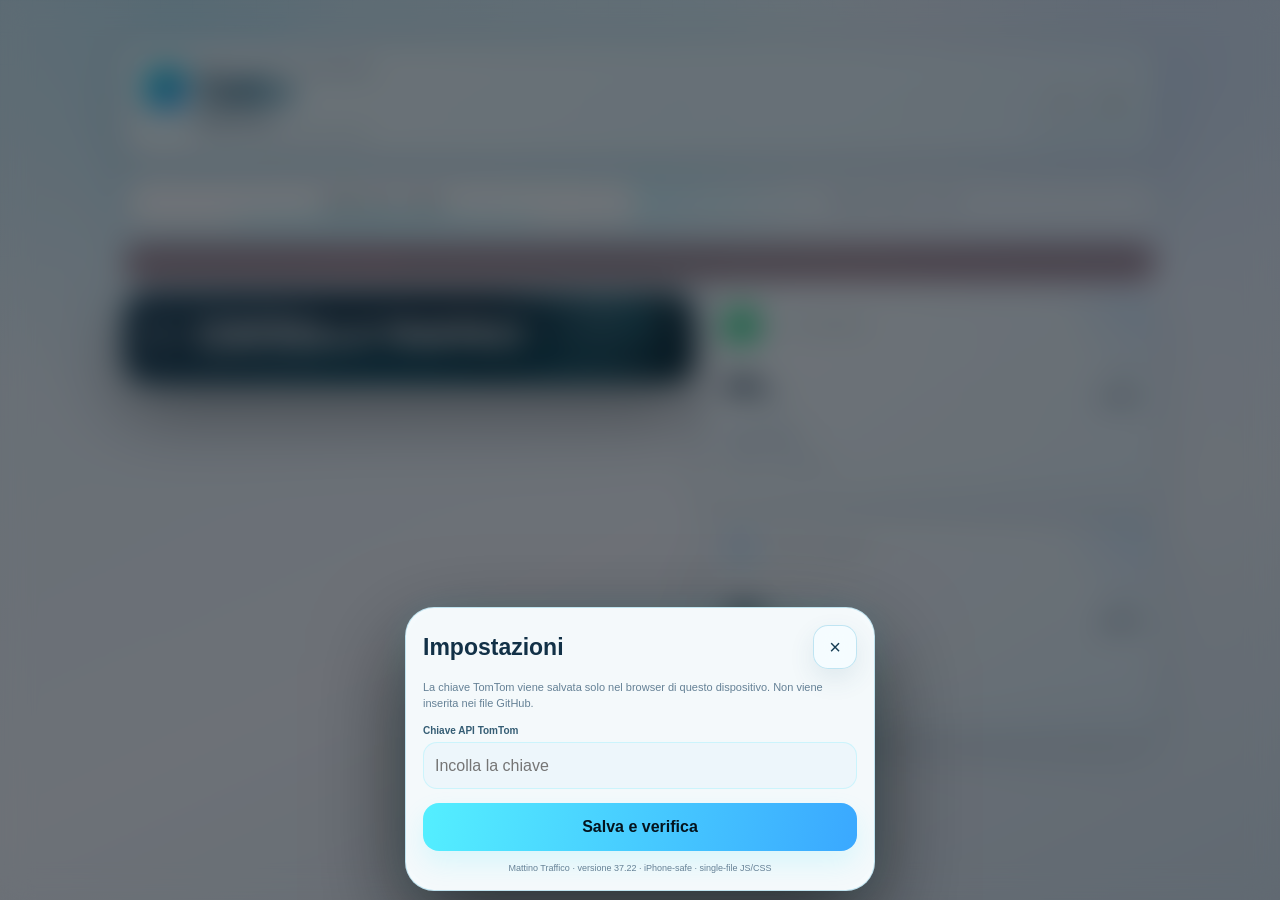
==== commit 67b4086b: "Compact Traffico hero and optimize vertical spacing" ====
--- a/index.html
+++ b/index.html
@@ -139,7 +139,7 @@
  .app{width:min(100%,720px);padding:24px}.routes{grid-template-columns:1fr;gap:14px}.route{min-height:190px;padding:20px}.routeTime{font-size:64px}.routeEta{font-size:64px!important}.decisionTitle{font-size:38px}
 }
 </style>
-<link rel="stylesheet" href="./ios27.css?v=3">
+<link rel="stylesheet" href="./ios27.css?v=4">
 </head>
 <body>
 <main class="app">
--- a/ios27.css
+++ b/ios27.css
@@ -1,396 +1,813 @@
-/* Traffico · route-first iOS 27 inspired redesign
-   Solo presentazione: tutti gli ID e la logica esistenti restano invariati. */
+/* Traffico · FUTURE UI
+   Redesign completo solo visuale: ID, TomTom, meteo, Waze e logica JS restano invariati. */
+
 :root{
-  --t-bg:#eaf3fb;
-  --t-bg2:#dce9f6;
-  --t-text:#152338;
-  --t-muted:#6b7c90;
-  --t-blue:#4a98e8;
-  --t-blue-deep:#337dca;
-  --t-green:#47b77c;
-  --t-red:#df646c;
-  --t-amber:#dfa44f;
-  --t-glass:rgba(255,255,255,.67);
-  --t-glass-strong:rgba(252,254,255,.88);
-  --t-line:rgba(52,82,114,.11);
-  --t-edge:rgba(255,255,255,.74);
-  --t-shadow:0 18px 48px rgba(47,76,108,.12);
-  --t-shadow-soft:0 8px 24px rgba(47,76,108,.09);
-}
-
+  --f-bg:#06111d;
+  --f-bg-2:#091827;
+  --f-bg-3:#0d2132;
+  --f-panel:rgba(8,24,38,.72);
+  --f-panel-strong:rgba(10,31,48,.90);
+  --f-panel-soft:rgba(14,38,57,.58);
+  --f-text:#f5fbff;
+  --f-muted:#83a1b8;
+  --f-cyan:#23e6ff;
+  --f-blue:#2b8cff;
+  --f-green:#27e88b;
+  --f-amber:#ffc44f;
+  --f-red:#ff536d;
+  --f-line:rgba(116,211,255,.14);
+  --f-line-strong:rgba(35,230,255,.28);
+  --f-glow:0 0 32px rgba(35,230,255,.15);
+  --f-shadow:0 24px 70px rgba(0,0,0,.42);
+  --f-radius:28px;
+  --f-grid:rgba(98,196,240,.045);
+}
+
+*{box-sizing:border-box}
+html{background:var(--f-bg)!important;color-scheme:dark}
 html,body{
-  color:var(--t-text)!important;
+  color:var(--f-text)!important;
   background:
-    radial-gradient(circle at 12% 0%,rgba(99,168,231,.20),transparent 31%),
-    radial-gradient(circle at 92% 9%,rgba(200,221,240,.34),transparent 30%),
-    linear-gradient(160deg,var(--t-bg),var(--t-bg2))!important;
-}
-body{padding:0!important}
+    radial-gradient(circle at 16% -4%,rgba(35,230,255,.17),transparent 30%),
+    radial-gradient(circle at 92% 5%,rgba(43,140,255,.18),transparent 28%),
+    radial-gradient(circle at 50% 102%,rgba(39,232,139,.08),transparent 34%),
+    linear-gradient(155deg,var(--f-bg),var(--f-bg-2) 54%,var(--f-bg-3))!important;
+  background-attachment:fixed!important;
+}
+body{
+  min-height:100dvh!important;
+  padding:0!important;
+  overflow-x:hidden!important;
+  position:relative!important;
+}
+body:before{
+  content:"";
+  position:fixed;
+  inset:0;
+  pointer-events:none;
+  opacity:.52;
+  background-image:
+    linear-gradient(var(--f-grid) 1px,transparent 1px),
+    linear-gradient(90deg,var(--f-grid) 1px,transparent 1px);
+  background-size:32px 32px;
+  mask-image:linear-gradient(to bottom,rgba(0,0,0,.72),transparent 88%);
+  -webkit-mask-image:linear-gradient(to bottom,rgba(0,0,0,.72),transparent 88%);
+  z-index:0;
+}
+body:after{
+  content:"";
+  position:fixed;
+  left:50%;top:-220px;
+  width:620px;height:620px;
+  transform:translateX(-50%);
+  border-radius:50%;
+  background:radial-gradient(circle,rgba(35,230,255,.10),transparent 65%);
+  filter:blur(6px);
+  pointer-events:none;
+  z-index:0;
+}
+button,input,a{font:inherit}
+button,a{-webkit-tap-highlight-color:transparent}
+
 .app{
-  width:min(100%,820px)!important;
+  position:relative!important;
+  z-index:1!important;
+  width:min(100%,760px)!important;
   margin:0 auto!important;
-  padding:max(18px,env(safe-area-inset-top)) 16px max(24px,env(safe-area-inset-bottom))!important;
-}
-
-/* Header: niente quadratone, titolo libero come iOS */
+  min-height:100dvh!important;
+  padding:max(18px,env(safe-area-inset-top)) 14px max(28px,env(safe-area-inset-bottom))!important;
+}
+.app:before{
+  content:"LIVE MOBILITY / TOSCANA";
+  display:block;
+  margin:0 4px 10px;
+  color:rgba(130,218,255,.72);
+  font-size:9px;
+  line-height:1;
+  letter-spacing:.22em;
+  font-weight:900;
+  text-transform:uppercase;
+}
+
+/* HEADER */
 .header{
-  margin:0 0 16px!important;
-  padding:4px 2px!important;
+  position:relative!important;
+  display:flex!important;
+  align-items:center!important;
+  justify-content:space-between!important;
+  gap:14px!important;
+  margin:0 0 13px!important;
+  padding:16px 16px!important;
+  border:1px solid var(--f-line)!important;
+  border-radius:26px!important;
+  background:
+    linear-gradient(145deg,rgba(13,39,58,.83),rgba(6,21,34,.72))!important;
+  box-shadow:var(--f-shadow),inset 0 1px 0 rgba(255,255,255,.045)!important;
+  backdrop-filter:blur(26px) saturate(145%)!important;
+  -webkit-backdrop-filter:blur(26px) saturate(145%)!important;
+  overflow:hidden!important;
+}
+.header:after{
+  content:"";
+  position:absolute;
+  inset:0;
+  pointer-events:none;
+  background:linear-gradient(110deg,transparent 0 48%,rgba(35,230,255,.055) 50%,transparent 52% 100%);
+  transform:translateX(-65%);
+  animation:fScan 8s ease-in-out infinite;
+}
+.header>div:first-child{min-width:0;position:relative;z-index:1;padding-left:52px}
+.header>div:first-child:before{
+  content:"T";
+  position:absolute;
+  left:0;top:2px;
+  width:40px;height:40px;
+  display:grid;place-items:center;
+  border-radius:13px;
+  color:#04111b;
+  font-size:22px;
+  font-weight:950;
+  font-style:italic;
+  background:linear-gradient(145deg,#5ff5ff,#24d8ff 48%,#2478ff);
+  border:1px solid rgba(255,255,255,.34);
+  box-shadow:0 0 0 1px rgba(35,230,255,.13),0 0 28px rgba(35,230,255,.30);
+}
+.eyebrow{
+  color:#8fb7cc!important;
+  font-size:10px!important;
+  font-weight:760!important;
+  letter-spacing:.015em!important;
+  white-space:nowrap!important;
+  overflow:hidden!important;
+  text-overflow:ellipsis!important;
+  max-width:58vw!important;
+}
+h1{
+  margin:3px 0 5px!important;
+  color:var(--f-text)!important;
+  font-size:15px!important;
+  line-height:1.05!important;
+  font-weight:760!important;
+  letter-spacing:-.025em!important;
+}
+h1:before{
+  content:"Traffico";
+  display:block;
+  margin-bottom:4px;
+  font-size:30px;
+  line-height:.92;
+  letter-spacing:-.055em;
+  font-weight:920;
+  background:linear-gradient(90deg,#fff 5%,#baf6ff 55%,#79d8ff);
+  -webkit-background-clip:text;
+  background-clip:text;
+  color:transparent;
+}
+.meta{
+  color:var(--f-muted)!important;
+  font-size:9px!important;
+  letter-spacing:.04em!important;
+}
+.actions{position:relative;z-index:2!important;display:flex!important;gap:8px!important;flex:0 0 auto!important}
+.circle{
+  width:44px!important;height:44px!important;
+  border-radius:15px!important;
+  border:1px solid var(--f-line-strong)!important;
+  background:linear-gradient(145deg,rgba(17,53,75,.88),rgba(7,26,40,.86))!important;
+  color:#dffbff!important;
+  display:grid!important;place-items:center!important;
+  box-shadow:inset 0 1px 0 rgba(255,255,255,.06),0 10px 28px rgba(0,0,0,.24),0 0 22px rgba(35,230,255,.06)!important;
+  backdrop-filter:blur(18px)!important;
+  -webkit-backdrop-filter:blur(18px)!important;
+  transition:transform .16s ease,border-color .16s ease,box-shadow .16s ease!important;
+}
+.circle:active{transform:scale(.94)!important;border-color:rgba(35,230,255,.58)!important;box-shadow:0 0 24px rgba(35,230,255,.18)!important}
+
+/* DIREZIONE */
+.directionSwitch{
+  position:relative!important;
+  display:grid!important;
+  grid-template-columns:1fr 1fr!important;
+  gap:5px!important;
+  margin:0 0 13px!important;
+  padding:5px!important;
+  border-radius:21px!important;
+  background:rgba(5,22,35,.72)!important;
+  border:1px solid var(--f-line)!important;
+  box-shadow:0 16px 42px rgba(0,0,0,.24),inset 0 1px 0 rgba(255,255,255,.035)!important;
+  backdrop-filter:blur(20px)!important;
+  -webkit-backdrop-filter:blur(20px)!important;
+  overflow:hidden!important;
+}
+.directionSwitch:before{
+  content:"";
+  position:absolute;
+  inset:-80% 24%;
+  background:radial-gradient(circle,rgba(35,230,255,.11),transparent 62%);
+  pointer-events:none;
+}
+.directionBtn{
+  position:relative!important;
+  z-index:1!important;
+  min-height:46px!important;
+  padding:0 10px!important;
+  border:0!important;
+  border-radius:16px!important;
+  background:transparent!important;
+  color:#7496aa!important;
+  font-size:10px!important;
+  font-weight:850!important;
+  letter-spacing:.015em!important;
+  cursor:pointer!important;
+  transition:all .2s ease!important;
+}
+.directionBtn.active{
+  color:#e9fcff!important;
+  background:linear-gradient(145deg,rgba(24,74,98,.86),rgba(10,42,61,.84))!important;
+  box-shadow:inset 0 0 0 1px rgba(35,230,255,.23),0 0 24px rgba(35,230,255,.10)!important;
+}
+.directionBtn.active:after{
+  content:"";
+  position:absolute;
+  left:20%;right:20%;bottom:4px;
+  height:2px;border-radius:99px;
+  background:linear-gradient(90deg,transparent,var(--f-cyan),transparent);
+  box-shadow:0 0 12px var(--f-cyan);
+}
+
+.error{
+  margin:0 0 12px!important;
+  border-radius:18px!important;
+  border:1px solid rgba(255,83,109,.28)!important;
+  background:rgba(83,21,34,.45)!important;
+  color:#ff9dab!important;
+  box-shadow:0 0 24px rgba(255,83,109,.08)!important;
+}
+
+/* HERO / DECISIONE */
+.decision{
+  position:relative!important;
+  isolation:isolate!important;
+  min-height:184px!important;
+  margin:0 0 13px!important;
+  padding:21px!important;
+  border-radius:30px!important;
+  overflow:hidden!important;
+  color:#fff!important;
+  border:1px solid rgba(255,255,255,.10)!important;
+  box-shadow:0 26px 70px rgba(0,0,0,.40)!important;
+  background:#0e2b3e!important;
+}
+.decision:before{
+  content:""!important;
+  position:absolute!important;
+  z-index:-2!important;
+  inset:0!important;
+  background:
+    radial-gradient(circle at 84% 14%,rgba(255,255,255,.18),transparent 20%),
+    linear-gradient(125deg,rgba(255,255,255,.06),transparent 42%),
+    repeating-linear-gradient(90deg,transparent 0 34px,rgba(255,255,255,.025) 35px),
+    repeating-linear-gradient(0deg,transparent 0 34px,rgba(255,255,255,.018) 35px)!important;
+  pointer-events:none!important;
+}
+.decision:after{
+  content:""!important;
+  position:absolute!important;
+  z-index:-1!important;
+  left:-8%!important;right:-8%!important;bottom:-84px!important;top:auto!important;
+  width:auto!important;height:150px!important;
+  border-radius:50%!important;
+  background:radial-gradient(ellipse at center,rgba(35,230,255,.25),transparent 66%)!important;
+  filter:blur(2px)!important;
+  pointer-events:none!important;
+}
+.decision.a1{
+  background:
+    radial-gradient(circle at 85% 15%,rgba(39,232,139,.26),transparent 27%),
+    linear-gradient(145deg,#0a493f,#0b2733 62%,#081b28)!important;
+  border-color:rgba(39,232,139,.26)!important;
+  box-shadow:0 26px 70px rgba(0,0,0,.42),0 0 34px rgba(39,232,139,.10)!important;
+}
+.decision.noa1{
+  background:
+    radial-gradient(circle at 85% 15%,rgba(255,83,109,.30),transparent 27%),
+    linear-gradient(145deg,#5a2231,#261b2a 64%,#111826)!important;
+  border-color:rgba(255,83,109,.28)!important;
+  box-shadow:0 26px 70px rgba(0,0,0,.42),0 0 34px rgba(255,83,109,.10)!important;
+}
+.decision.tie{
+  background:
+    radial-gradient(circle at 85% 15%,rgba(43,140,255,.25),transparent 27%),
+    linear-gradient(145deg,#183b59,#102637 66%,#091924)!important;
+  border-color:rgba(43,140,255,.26)!important;
+}
+.decision.loading{
+  background:
+    radial-gradient(circle at 85% 15%,rgba(35,230,255,.22),transparent 27%),
+    linear-gradient(145deg,#15394f,#0d2636 65%,#081923)!important;
+  border-color:rgba(35,230,255,.22)!important;
+}
+.decisionTop{
+  position:relative!important;
+  z-index:2!important;
+  display:grid!important;
+  grid-template-columns:58px minmax(0,1fr) auto!important;
+  align-items:center!important;
+  gap:14px!important;
+}
+.decisionIcon{
+  width:58px!important;height:58px!important;
+  border-radius:18px!important;
+  background:linear-gradient(145deg,rgba(255,255,255,.13),rgba(255,255,255,.055))!important;
+  border:1px solid rgba(255,255,255,.16)!important;
+  display:grid!important;place-items:center!important;
+  font-size:28px!important;
+  box-shadow:inset 0 1px 0 rgba(255,255,255,.09),0 0 24px rgba(255,255,255,.04)!important;
+}
+.decisionKicker{
+  color:rgba(226,250,255,.73)!important;
+  font-size:8px!important;
+  font-weight:900!important;
+  letter-spacing:.19em!important;
+}
+.decisionTitle{
+  margin-top:4px!important;
+  color:#fff!important;
+  font-size:clamp(32px,8vw,48px)!important;
+  line-height:.90!important;
+  font-weight:950!important;
+  letter-spacing:-.062em!important;
+  text-shadow:0 6px 30px rgba(0,0,0,.25)!important;
+}
+.decisionSub{
+  max-width:540px!important;
+  margin-top:10px!important;
+  color:rgba(233,250,255,.80)!important;
+  font-size:11px!important;
+  line-height:1.4!important;
+}
+.live{
+  position:relative!important;
+  align-self:start!important;
+  margin-left:0!important;
+  padding:7px 9px 7px 20px!important;
+  border-radius:999px!important;
+  background:rgba(3,17,26,.26)!important;
+  border:1px solid rgba(255,255,255,.14)!important;
+  color:#edffff!important;
+  font-size:8px!important;
+  font-weight:900!important;
+  letter-spacing:.13em!important;
+  backdrop-filter:blur(12px)!important;
+  -webkit-backdrop-filter:blur(12px)!important;
+}
+.live:before{
+  content:"";
+  position:absolute;
+  left:8px;top:50%;
+  width:7px;height:7px;
+  transform:translateY(-50%);
+  border-radius:50%;
+  background:var(--f-cyan);
+  box-shadow:0 0 0 4px rgba(35,230,255,.10),0 0 14px var(--f-cyan);
+  animation:fPulse 1.8s ease-in-out infinite;
+}
+
+/* ROUTES */
+.routes{
+  display:grid!important;
+  grid-template-columns:1fr!important;
+  gap:10px!important;
+  overflow:visible!important;
   border:0!important;
   border-radius:0!important;
   background:transparent!important;
   box-shadow:none!important;
   backdrop-filter:none!important;
   -webkit-backdrop-filter:none!important;
-  align-items:center!important;
-}
-.eyebrow{
-  color:var(--t-muted)!important;
-  font-size:12px!important;
-  font-weight:700!important;
-  letter-spacing:-.01em!important;
-}
-h1{
-  color:var(--t-text)!important;
-  font-size:clamp(38px,6vw,54px)!important;
-  line-height:.94!important;
-  margin:5px 0 7px!important;
-  font-weight:820!important;
-  letter-spacing:-.058em!important;
-}
-.meta{color:var(--t-muted)!important;font-size:11px!important}
-.actions{gap:8px!important}
-.circle{
-  width:46px!important;height:46px!important;
-  border-radius:50%!important;
-  color:var(--t-text)!important;
-  background:rgba(255,255,255,.58)!important;
-  border:1px solid rgba(255,255,255,.78)!important;
-  box-shadow:0 8px 22px rgba(48,78,108,.10),inset 0 1px 0 rgba(255,255,255,.78)!important;
-  backdrop-filter:blur(24px) saturate(160%)!important;
-  -webkit-backdrop-filter:blur(24px) saturate(160%)!important;
-}
-
-/* Segmentato ampio, stile iOS */
-.directionSwitch{
-  margin:0 0 14px!important;
-  padding:4px!important;
-  border-radius:22px!important;
-  background:rgba(255,255,255,.50)!important;
-  border:1px solid rgba(255,255,255,.72)!important;
-  box-shadow:var(--t-shadow-soft)!important;
-  backdrop-filter:blur(28px) saturate(165%)!important;
-  -webkit-backdrop-filter:blur(28px) saturate(165%)!important;
-}
-.directionBtn{
-  min-height:48px!important;
-  border-radius:18px!important;
-  color:var(--t-muted)!important;
-  font-size:12px!important;
-  font-weight:780!important;
-}
-.directionBtn.active{
-  background:rgba(255,255,255,.90)!important;
-  color:var(--t-text)!important;
-  box-shadow:0 6px 18px rgba(48,78,108,.11),inset 0 1px 0 rgba(255,255,255,.9)!important;
-}
-.error{border-radius:18px!important}
-
-/* Scelta consigliata = elemento dominante, non una delle tante card */
-.decision{
-  position:relative!important;
-  margin:0 0 14px!important;
-  min-height:176px!important;
-  padding:22px!important;
-  border-radius:34px!important;
+}
+.route{
+  position:relative!important;
+  min-height:181px!important;
+  padding:17px!important;
   overflow:hidden!important;
-  color:#fff!important;
-  border:1px solid rgba(255,255,255,.34)!important;
-  box-shadow:0 22px 54px rgba(47,76,108,.17)!important;
-}
-.decision:before{
+  border:1px solid var(--f-line)!important;
+  border-radius:25px!important;
+  background:
+    linear-gradient(145deg,rgba(13,38,56,.84),rgba(6,23,36,.76))!important;
+  box-shadow:0 18px 50px rgba(0,0,0,.30),inset 0 1px 0 rgba(255,255,255,.035)!important;
+  backdrop-filter:blur(24px) saturate(140%)!important;
+  -webkit-backdrop-filter:blur(24px) saturate(140%)!important;
+  outline:none!important;
+  transition:transform .18s ease,border-color .18s ease,box-shadow .18s ease!important;
+}
+.route:before{
   content:"";
   position:absolute;
-  width:240px;height:240px;border-radius:50%;
-  right:-70px;top:-110px;
-  background:radial-gradient(circle,rgba(255,255,255,.20),rgba(255,255,255,0) 68%);
+  width:180px;height:180px;
+  right:-80px;top:-95px;
+  border-radius:50%;
+  background:radial-gradient(circle,rgba(43,140,255,.13),transparent 70%);
   pointer-events:none;
 }
-.decision:after{
-  content:""!important;
-  position:absolute!important;
-  left:0;right:0;bottom:0!important;top:auto!important;
-  width:auto!important;height:44%!important;border-radius:0!important;
-  background:linear-gradient(180deg,transparent,rgba(9,20,31,.13))!important;
-  pointer-events:none!important;
-}
-.decision.a1{background:linear-gradient(145deg,#56bd85,#2e9a65)!important}
-.decision.noa1{background:linear-gradient(145deg,#ec747b,#c64f57)!important}
-.decision.tie,.decision.loading{background:linear-gradient(145deg,#718094,#566475)!important}
-.decisionTop{
-  position:relative!important;z-index:2!important;
-  display:grid!important;
-  grid-template-columns:64px minmax(0,1fr) auto!important;
-  align-items:center!important;
-  gap:14px!important;
-}
-.decisionIcon{
-  width:64px!important;height:64px!important;
-  border-radius:22px!important;
-  background:rgba(255,255,255,.17)!important;
-  border:1px solid rgba(255,255,255,.20)!important;
-  display:grid!important;place-items:center!important;
-  font-size:31px!important;
-  box-shadow:inset 0 1px 0 rgba(255,255,255,.16)!important;
-}
-.decisionKicker{font-size:10px!important;letter-spacing:.12em!important;font-weight:850!important}
-.decisionTitle{
-  font-size:clamp(34px,8vw,50px)!important;
-  line-height:.92!important;
-  font-weight:900!important;
-  letter-spacing:-.055em!important;
-  margin-top:3px!important;
-}
-.decisionSub{font-size:13px!important;line-height:1.35!important;margin-top:8px!important;max-width:560px!important}
-.live{
-  align-self:start!important;
-  margin-left:0!important;
-  padding:7px 10px!important;
-  border-radius:999px!important;
-  background:rgba(255,255,255,.17)!important;
-  border:1px solid rgba(255,255,255,.17)!important;
-  font-size:9px!important;
-  letter-spacing:.08em!important;
-}
-
-/* Il confronto è un unico pannello continuo: spariscono i due quadratoni */
-.routes{
-  display:block!important;
-  overflow:hidden!important;
-  border-radius:30px!important;
-  background:var(--t-glass)!important;
-  border:1px solid var(--t-edge)!important;
-  box-shadow:var(--t-shadow)!important;
-  backdrop-filter:blur(30px) saturate(160%)!important;
-  -webkit-backdrop-filter:blur(30px) saturate(160%)!important;
-}
-.route{
-  position:relative!important;
-  min-height:0!important;
-  padding:20px 20px 18px!important;
-  border:0!important;
-  border-radius:0!important;
-  background:transparent!important;
-  box-shadow:none!important;
-  backdrop-filter:none!important;
-  -webkit-backdrop-filter:none!important;
-  outline:none!important;
-}
-.route + .route{border-top:1px solid var(--t-line)!important}
+.route:after{
+  content:"";
+  position:absolute;
+  left:17px;right:17px;bottom:0;
+  height:1px;
+  background:linear-gradient(90deg,transparent,rgba(35,230,255,.25),transparent);
+  opacity:.75;
+}
 .route.recommended{
-  background:linear-gradient(90deg,rgba(71,183,124,.08),transparent 55%)!important;
-  box-shadow:inset 4px 0 0 rgba(71,183,124,.70)!important;
-}
+  border-color:rgba(39,232,139,.34)!important;
+  background:
+    linear-gradient(115deg,rgba(39,232,139,.085),transparent 46%),
+    linear-gradient(145deg,rgba(12,45,52,.90),rgba(6,25,37,.78))!important;
+  box-shadow:0 18px 50px rgba(0,0,0,.32),0 0 32px rgba(39,232,139,.08),inset 0 1px 0 rgba(255,255,255,.04)!important;
+}
+.route.recommended:after{background:linear-gradient(90deg,transparent,rgba(39,232,139,.72),transparent)!important;box-shadow:0 0 12px rgba(39,232,139,.35)!important}
 .routeName{
+  position:relative!important;
+  z-index:1!important;
   display:flex!important;
   align-items:center!important;
   gap:9px!important;
-  color:var(--t-muted)!important;
-  font-size:11px!important;
-  font-weight:850!important;
-  letter-spacing:.09em!important;
+  color:#86a9be!important;
+  font-size:9px!important;
+  line-height:1!important;
+  font-weight:900!important;
+  letter-spacing:.13em!important;
 }
 .routeName:before{
   content:"";
-  width:30px;height:30px;border-radius:10px;
-  display:inline-grid;place-items:center;
+  width:34px;height:34px;
   flex:0 0 auto;
-  font-size:11px;font-weight:900;letter-spacing:-.03em;
+  display:grid;place-items:center;
+  border-radius:11px;
+  border:1px solid rgba(255,255,255,.10);
+  font-size:10px;
+  font-weight:950;
+  letter-spacing:-.02em;
 }
 #a1Card .routeName:before{
   content:"A1";
-  background:linear-gradient(145deg,#5ea9ef,#347fc9);
-  color:#fff;
-  border:1px solid rgba(255,255,255,.58);
-  box-shadow:0 6px 14px rgba(52,127,201,.16);
+  color:#04130e;
+  background:linear-gradient(145deg,#7affbc,#22dc86);
+  border-color:rgba(155,255,207,.42);
+  box-shadow:0 0 20px rgba(39,232,139,.16);
 }
 #normalCard .routeName:before{
   content:"≋";
-  background:rgba(100,120,140,.10);
-  color:var(--t-muted);
-  border:1px solid var(--t-line);
-  font-size:18px;
+  color:#b6deef;
+  font-size:19px;
+  background:linear-gradient(145deg,rgba(43,140,255,.20),rgba(35,230,255,.07));
+  border-color:rgba(86,181,239,.22);
+  box-shadow:0 0 20px rgba(43,140,255,.08);
 }
 .routeMain{
+  position:relative!important;
+  z-index:1!important;
   display:grid!important;
   grid-template-columns:minmax(0,1fr) auto!important;
   align-items:end!important;
-  gap:16px!important;
-  margin-top:12px!important;
+  gap:12px!important;
+  margin-top:13px!important;
 }
 .routeMain>div:first-child{display:flex!important;align-items:flex-end!important;min-width:0!important}
 .routeTime{
-  color:var(--t-text)!important;
-  font-size:clamp(58px,15vw,84px)!important;
-  line-height:.82!important;
+  margin:0!important;
+  color:#f7fdff!important;
+  font-size:clamp(58px,14vw,78px)!important;
+  line-height:.80!important;
+  font-weight:950!important;
+  letter-spacing:-.075em!important;
+  text-shadow:0 0 24px rgba(135,225,255,.06)!important;
+}
+.routeUnit{
+  margin:0 0 6px 6px!important;
+  color:#6f96ad!important;
+  font-size:10px!important;
   font-weight:900!important;
-  letter-spacing:-.075em!important;
-  margin:0!important;
-}
-.routeUnit{
-  color:var(--t-muted)!important;
-  font-size:12px!important;
-  font-weight:800!important;
-  margin:0 0 7px 5px!important;
+  letter-spacing:.06em!important;
+  text-transform:uppercase!important;
 }
 .routeEta{
-  color:var(--t-text)!important;
-  font-size:clamp(27px,7vw,38px)!important;
-  line-height:.92!important;
-  font-weight:850!important;
-  letter-spacing:-.05em!important;
+  color:#daf6ff!important;
+  font-size:clamp(25px,6vw,34px)!important;
+  line-height:.9!important;
+  font-weight:900!important;
+  letter-spacing:-.045em!important;
   text-align:right!important;
   white-space:nowrap!important;
 }
 .routeEta span{
   display:block!important;
-  color:var(--t-muted)!important;
-  font-size:9px!important;
+  margin:0 0 5px!important;
+  color:#6e93aa!important;
+  font-size:7px!important;
   line-height:1!important;
-  margin:0 0 5px!important;
-  letter-spacing:.11em!important;
+  font-weight:900!important;
+  letter-spacing:.16em!important;
+  text-transform:uppercase!important;
 }
 .routeStatus{
+  position:relative!important;
+  z-index:1!important;
   display:inline-flex!important;
-  margin-top:14px!important;
+  align-items:center!important;
+  gap:6px!important;
+  margin-top:13px!important;
   padding:7px 10px!important;
   border-radius:999px!important;
+  font-size:9px!important;
+  font-weight:900!important;
+  letter-spacing:.045em!important;
+  border:1px solid transparent!important;
+  box-shadow:none!important;
+}
+.routeStatus:before{content:"";width:6px;height:6px;border-radius:50%;background:currentColor;box-shadow:0 0 10px currentColor}
+.routeStatus.ok{background:rgba(39,232,139,.10)!important;color:#66f2ad!important;border-color:rgba(39,232,139,.20)!important}
+.routeStatus.warn{background:rgba(255,196,79,.10)!important;color:#ffd071!important;border-color:rgba(255,196,79,.19)!important}
+.routeStatus.bad{background:rgba(255,83,109,.11)!important;color:#ff8093!important;border-color:rgba(255,83,109,.20)!important}
+.routeStatus.neutral,.neutral{background:rgba(112,153,177,.08)!important;color:#8aabbf!important;border-color:rgba(112,153,177,.13)!important}
+.routeDetail{
+  position:relative!important;
+  z-index:1!important;
+  min-height:0!important;
+  margin-top:8px!important;
+  color:#7697aa!important;
+  font-size:9px!important;
+  line-height:1.4!important;
+}
+.trafficBar{
+  position:relative!important;
+  z-index:1!important;
+  height:5px!important;
+  margin-top:10px!important;
+  border-radius:999px!important;
+  overflow:visible!important;
+  background:rgba(119,181,210,.08)!important;
+  box-shadow:inset 0 0 0 1px rgba(255,255,255,.02)!important;
+}
+.trafficFill{
+  height:100%!important;
+  border-radius:999px!important;
+  background:linear-gradient(90deg,#32e899,#36f1c1)!important;
+  box-shadow:0 0 14px rgba(39,232,139,.28)!important;
+  transition:width .45s cubic-bezier(.2,.8,.2,1)!important;
+}
+.trafficFill.warn{background:linear-gradient(90deg,#ffb23f,#ffd465)!important;box-shadow:0 0 14px rgba(255,196,79,.26)!important}
+.trafficFill.bad{background:linear-gradient(90deg,#ff4967,#ff7f91)!important;box-shadow:0 0 14px rgba(255,83,109,.27)!important}
+.diff{
+  position:relative!important;
+  z-index:1!important;
+  margin-top:7px!important;
+  color:#9dc2d5!important;
   font-size:10px!important;
   font-weight:850!important;
-  letter-spacing:.035em!important;
-  box-shadow:none!important;
-}
-.routeStatus.ok{background:rgba(71,183,124,.13)!important;color:#23885a!important}
-.routeStatus.warn{background:rgba(223,164,79,.15)!important;color:#a96f1d!important}
-.routeStatus.bad{background:rgba(223,100,108,.13)!important;color:#b9474f!important}
-.routeStatus.neutral,.neutral{background:rgba(106,124,144,.10)!important;color:var(--t-muted)!important}
-.routeDetail{
-  color:var(--t-muted)!important;
-  font-size:11px!important;
-  line-height:1.35!important;
-  min-height:0!important;
-  margin-top:9px!important;
-}
-.trafficBar{
-  height:5px!important;
-  margin-top:11px!important;
-  border-radius:999px!important;
-  background:rgba(91,112,134,.10)!important;
-}
-.diff{margin-top:8px!important;font-size:12px!important;font-weight:800!important}
-
-/* Elementi legacy se presenti */
+}
+
+/* ELEMENTI LEGACY / METEO / WAZE */
 .weather{gap:10px!important;margin-bottom:12px!important}
 .weatherCard{
-  background:rgba(255,255,255,.52)!important;
-  border:1px solid var(--t-edge)!important;
+  border:1px solid var(--f-line)!important;
   border-radius:22px!important;
-  box-shadow:var(--t-shadow-soft)!important;
-  backdrop-filter:blur(24px) saturate(150%)!important;
-  -webkit-backdrop-filter:blur(24px) saturate(150%)!important;
-}
-.weatherName,.note{color:var(--t-muted)!important}
-.weatherValue{color:var(--t-text)!important}
+  background:linear-gradient(145deg,rgba(13,38,56,.82),rgba(6,23,36,.73))!important;
+  box-shadow:0 16px 44px rgba(0,0,0,.25)!important;
+  backdrop-filter:blur(24px)!important;
+  -webkit-backdrop-filter:blur(24px)!important;
+}
+.weatherName,.note{color:#7899ad!important}
+.weatherValue{color:#edfaff!important}
 .waze{
   min-height:54px!important;
-  border-radius:20px!important;
-  background:linear-gradient(145deg,#5ba8ef,#3e87cf)!important;
-  box-shadow:0 12px 28px rgba(62,135,207,.20)!important;
-}
-
-/* Sheet */
-.modal{background:rgba(17,27,39,.25)!important;backdrop-filter:blur(14px)!important;-webkit-backdrop-filter:blur(14px)!important}
+  border-radius:19px!important;
+  color:#03121b!important;
+  background:linear-gradient(100deg,#48efff,#2e9fff)!important;
+  box-shadow:0 12px 30px rgba(35,230,255,.19),0 0 24px rgba(43,140,255,.11)!important;
+}
+
+/* MODALE IMPOSTAZIONI */
+.modal{
+  background:rgba(0,7,13,.56)!important;
+  backdrop-filter:blur(15px)!important;
+  -webkit-backdrop-filter:blur(15px)!important;
+}
 .sheet{
-  background:rgba(250,253,255,.94)!important;
-  border:1px solid rgba(255,255,255,.82)!important;
-  border-radius:30px!important;
-  box-shadow:0 30px 80px rgba(29,47,68,.24)!important;
-  backdrop-filter:blur(34px) saturate(165%)!important;
-  -webkit-backdrop-filter:blur(34px) saturate(165%)!important;
-}
-.sheetTitle{color:var(--t-text)!important}
-.sheet p,.sheetMsg,.version{color:var(--t-muted)!important}
-input{background:rgba(236,244,251,.88)!important;color:var(--t-text)!important;border-color:var(--t-line)!important}
-.save{background:#24364a!important;color:#fff!important;border-radius:16px!important}
-
+  color:var(--f-text)!important;
+  background:linear-gradient(145deg,rgba(12,35,52,.97),rgba(6,20,32,.98))!important;
+  border:1px solid var(--f-line-strong)!important;
+  border-radius:29px!important;
+  box-shadow:0 35px 90px rgba(0,0,0,.58),0 0 35px rgba(35,230,255,.08)!important;
+  backdrop-filter:blur(30px) saturate(140%)!important;
+  -webkit-backdrop-filter:blur(30px) saturate(140%)!important;
+}
+.sheetTitle{color:#f3fbff!important}
+.sheet p,.sheetMsg,.version{color:#7899ad!important}
+label{color:#abd0e1!important}
+input{
+  border-color:rgba(35,230,255,.16)!important;
+  background:rgba(4,17,28,.78)!important;
+  color:#f5fdff!important;
+  box-shadow:inset 0 1px 0 rgba(255,255,255,.025)!important;
+}
+input:focus{outline:none!important;border-color:rgba(35,230,255,.52)!important;box-shadow:0 0 0 3px rgba(35,230,255,.08)!important}
+.save{
+  color:#04131d!important;
+  background:linear-gradient(100deg,#54efff,#3aa8ff)!important;
+  border-radius:16px!important;
+  box-shadow:0 12px 26px rgba(35,230,255,.13)!important;
+}
+
+/* PHONE */
 @media(max-width:759px){
-  .app{padding:max(13px,env(safe-area-inset-top)) 10px max(16px,env(safe-area-inset-bottom))!important}
-  .header{margin-bottom:12px!important}
-  h1{font-size:39px!important}
-  .circle{width:44px!important;height:44px!important}
-  .directionSwitch{margin-bottom:10px!important;border-radius:20px!important}
-  .directionBtn{min-height:44px!important;font-size:11px!important;padding:0 6px!important}
-  .decision{min-height:156px!important;padding:17px!important;border-radius:28px!important;margin-bottom:10px!important}
-  .decisionTop{grid-template-columns:54px minmax(0,1fr)!important;gap:11px!important}
-  .decisionIcon{width:54px!important;height:54px!important;border-radius:18px!important;font-size:27px!important}
-  .live{position:absolute!important;right:0!important;top:0!important}
-  .decisionKicker{font-size:9px!important}
-  .decisionTitle{font-size:34px!important;max-width:240px!important}
-  .decisionSub{font-size:11px!important;max-width:285px!important}
-  .routes{border-radius:26px!important}
-  .route{padding:17px 16px 15px!important}
-  .routeMain{gap:10px!important;margin-top:11px!important}
-  .routeTime{font-size:61px!important}
-  .routeEta{font-size:29px!important}
-  .routeStatus{margin-top:11px!important}
-  .routeDetail{font-size:10px!important;margin-top:7px!important}
-  .trafficBar{margin-top:9px!important}
+  .app{padding:max(12px,env(safe-area-inset-top)) 10px max(20px,env(safe-area-inset-bottom))!important}
+  .app:before{margin-bottom:8px!important;font-size:8px!important}
+  .header{padding:13px!important;border-radius:23px!important;margin-bottom:10px!important}
+  .header>div:first-child{padding-left:47px!important}
+  .header>div:first-child:before{width:37px!important;height:37px!important;border-radius:12px!important;font-size:20px!important}
+  h1:before{font-size:27px!important}
+  h1{font-size:13px!important}
+  .eyebrow{font-size:8px!important;max-width:54vw!important}
+  .meta{font-size:8px!important}
+  .actions{gap:6px!important}
+  .circle{width:40px!important;height:40px!important;border-radius:13px!important;font-size:17px!important}
+  .directionSwitch{margin-bottom:10px!important;border-radius:18px!important}
+  .directionBtn{min-height:42px!important;font-size:9px!important;padding:0 5px!important}
+  .decision{min-height:166px!important;padding:17px!important;border-radius:26px!important;margin-bottom:10px!important}
+  .decisionTop{grid-template-columns:52px minmax(0,1fr)!important;gap:11px!important}
+  .decisionIcon{width:52px!important;height:52px!important;border-radius:16px!important;font-size:25px!important}
+  .decisionKicker{font-size:7px!important}
+  .decisionTitle{font-size:32px!important;max-width:250px!important}
+  .decisionSub{font-size:10px!important;max-width:290px!important;margin-top:8px!important}
+  .live{position:absolute!important;right:0!important;top:0!important;padding:6px 8px 6px 19px!important;font-size:7px!important}
+  .routes{gap:9px!important}
+  .route{min-height:167px!important;padding:15px!important;border-radius:23px!important}
+  .routeName{font-size:8px!important}
+  .routeName:before{width:31px!important;height:31px!important;border-radius:10px!important}
+  .routeMain{margin-top:11px!important;gap:8px!important}
+  .routeTime{font-size:59px!important}
+  .routeUnit{font-size:9px!important;margin-bottom:5px!important}
+  .routeEta{font-size:27px!important}
+  .routeStatus{margin-top:11px!important;font-size:8px!important;padding:6px 9px!important}
+  .routeDetail{font-size:8.5px!important;margin-top:7px!important}
+  .trafficBar{margin-top:8px!important}
+  .diff{font-size:9px!important}
 }
 
 @media(max-width:380px){
-  .routeTime{font-size:55px!important}
-  .routeEta{font-size:26px!important}
-  .decisionTitle{font-size:31px!important}
-  .directionBtn{font-size:10px!important}
-}
-
+  .routeTime{font-size:54px!important}
+  .routeEta{font-size:24px!important}
+  .decisionTitle{font-size:29px!important}
+  .directionBtn{font-size:8px!important}
+  .header>div:first-child{padding-left:43px!important}
+  .header>div:first-child:before{width:34px!important;height:34px!important}
+}
+
+/* iPAD / DESKTOP */
 @media(min-width:760px){
-  .app{padding:24px!important}
-  .decision{min-height:186px!important;padding:25px!important}
-  .routes{max-width:100%!important}
-  .route{padding:24px!important}
-  .routeTime{font-size:82px!important}
-  .routeEta{font-size:38px!important}
-}
-
-@media(prefers-color-scheme:dark){
+  .app{
+    width:min(100%,1080px)!important;
+    display:grid!important;
+    grid-template-columns:minmax(0,1.12fr) minmax(320px,.88fr)!important;
+    grid-template-areas:
+      "label label"
+      "head head"
+      "tabs tabs"
+      "error error"
+      "hero routes"!important;
+    column-gap:14px!important;
+    align-content:start!important;
+    padding:24px!important;
+  }
+  .app:before{grid-area:label!important;margin:0 4px 12px!important}
+  .header{grid-area:head!important;padding:18px 19px!important;margin-bottom:14px!important}
+  .directionSwitch{grid-area:tabs!important;margin-bottom:14px!important}
+  .error{grid-area:error!important}
+  .decision{grid-area:hero!important;min-height:100%!important;margin:0!important;padding:25px!important;border-radius:32px!important}
+  .routes{grid-area:routes!important;gap:12px!important}
+  .route{min-height:190px!important;padding:19px!important}
+  .routeTime{font-size:66px!important}
+  .routeEta{font-size:30px!important}
+  .decisionTitle{font-size:45px!important}
+}
+
+/* LIGHT MODE: resta futuristica ma leggibile */
+@media(prefers-color-scheme:light){
   :root{
-    --t-bg:#191e24;
-    --t-bg2:#252c34;
-    --t-text:#f2f5f8;
-    --t-muted:#a8b1bb;
-    --t-glass:rgba(36,43,51,.78);
-    --t-glass-strong:rgba(42,49,58,.92);
-    --t-line:rgba(255,255,255,.08);
-    --t-edge:rgba(255,255,255,.09);
-    --t-shadow:0 18px 48px rgba(0,0,0,.30);
-    --t-shadow-soft:0 8px 24px rgba(0,0,0,.19);
+    --f-bg:#dceaf5;
+    --f-bg-2:#edf7ff;
+    --f-bg-3:#cfdfea;
+    --f-panel:rgba(246,252,255,.70);
+    --f-panel-strong:rgba(252,254,255,.91);
+    --f-panel-soft:rgba(235,247,255,.72);
+    --f-text:#10283b;
+    --f-muted:#617f93;
+    --f-line:rgba(39,105,145,.12);
+    --f-line-strong:rgba(22,153,201,.24);
+    --f-grid:rgba(35,121,166,.042);
   }
+  html{color-scheme:light!important}
   html,body{
+    color:var(--f-text)!important;
     background:
-      radial-gradient(circle at 13% 0%,rgba(74,124,171,.18),transparent 31%),
-      radial-gradient(circle at 91% 9%,rgba(92,109,126,.13),transparent 29%),
-      linear-gradient(160deg,#191e24,#252c34)!important;
+      radial-gradient(circle at 14% 0%,rgba(38,192,224,.17),transparent 29%),
+      radial-gradient(circle at 93% 8%,rgba(58,129,224,.14),transparent 28%),
+      linear-gradient(155deg,#e6f2fa,#f7fbff 56%,#dce9f3)!important;
   }
-  .circle{background:rgba(42,49,58,.72)!important;border-color:rgba(255,255,255,.09)!important}
-  .directionSwitch{background:rgba(34,41,49,.72)!important;border-color:rgba(255,255,255,.08)!important}
-  .directionBtn.active{background:rgba(255,255,255,.10)!important;color:var(--t-text)!important;box-shadow:inset 0 1px 0 rgba(255,255,255,.07)!important}
-  .routes{background:rgba(36,43,51,.78)!important;border-color:rgba(255,255,255,.09)!important}
-  .route.recommended{background:linear-gradient(90deg,rgba(71,183,124,.10),transparent 55%)!important}
-  #normalCard .routeName:before{background:rgba(255,255,255,.055)!important;border-color:rgba(255,255,255,.08)!important}
-  .routeStatus.ok{color:#79d4a4!important}.routeStatus.warn{color:#efbd73!important}.routeStatus.bad{color:#ff8a90!important}
-  .weatherCard{background:rgba(36,43,51,.72)!important;border-color:rgba(255,255,255,.08)!important}
-  .sheet{background:rgba(39,46,55,.96)!important;border-color:rgba(255,255,255,.09)!important}
-  input{background:rgba(26,32,39,.92)!important;color:var(--t-text)!important}
-  .save{background:#e9eef4!important;color:#202a34!important}
-}
+  .header{
+    background:linear-gradient(145deg,rgba(252,255,255,.84),rgba(227,244,252,.70))!important;
+    box-shadow:0 22px 60px rgba(34,84,115,.15),inset 0 1px 0 rgba(255,255,255,.75)!important;
+  }
+  .eyebrow,.meta{color:#638297!important}
+  h1{color:#24475e!important}
+  h1:before{background:linear-gradient(90deg,#15384f,#177da0 56%,#2d6fc2);-webkit-background-clip:text;background-clip:text;color:transparent}
+  .circle{background:rgba(245,253,255,.76)!important;color:#173d55!important;box-shadow:0 10px 26px rgba(48,98,127,.11)!important}
+  .directionSwitch{background:rgba(243,251,255,.64)!important;box-shadow:0 15px 42px rgba(42,92,120,.10)!important}
+  .directionBtn{color:#668599!important}
+  .directionBtn.active{color:#11364c!important;background:rgba(255,255,255,.88)!important}
+  .route{
+    background:linear-gradient(145deg,rgba(250,254,255,.82),rgba(229,243,251,.71))!important;
+    box-shadow:0 18px 44px rgba(37,82,109,.12),inset 0 1px 0 rgba(255,255,255,.86)!important;
+  }
+  .route.recommended{
+    background:linear-gradient(115deg,rgba(39,201,139,.10),transparent 44%),linear-gradient(145deg,rgba(248,254,252,.88),rgba(226,244,240,.72))!important;
+  }
+  .routeName,.routeUnit,.routeEta span,.routeDetail,.diff{color:#638397!important}
+  .routeTime,.routeEta{color:#133047!important;text-shadow:none!important}
+  .trafficBar{background:rgba(61,118,148,.09)!important}
+  .sheet{background:rgba(248,253,255,.98)!important;color:#123147!important}
+  .sheetTitle{color:#123147!important}
+  .sheet p,.sheetMsg,.version{color:#658196!important}
+  label{color:#355d74!important}
+  input{background:#edf6fb!important;color:#15354b!important}
+}
+
+@keyframes fPulse{0%,100%{opacity:.75;transform:translateY(-50%) scale(.86)}50%{opacity:1;transform:translateY(-50%) scale(1.08)}}
+@keyframes fScan{0%,15%{transform:translateX(-70%)}55%,100%{transform:translateX(70%)}}
+
+@media(prefers-reduced-motion:reduce){
+  *,*:before,*:after{animation:none!important;transition:none!important;scroll-behavior:auto!important}
+}
+/* === COMPACT UI DIRECT FIX v4 === */
+@media(max-width:759px){
+  .app{padding:max(8px,env(safe-area-inset-top)) 9px max(14px,env(safe-area-inset-bottom))!important}
+  .app:before{margin:0 4px 5px!important;font-size:7.5px!important}
+  .header{padding:10px 11px!important;margin-bottom:7px!important;border-radius:20px!important}
+  .header>div:first-child{padding-left:42px!important}
+  .header>div:first-child:before{width:33px!important;height:33px!important;border-radius:10px!important;font-size:18px!important;top:1px!important}
+  h1:before{font-size:24px!important;margin-bottom:2px!important}
+  h1{font-size:12px!important;margin:1px 0 3px!important}
+  .eyebrow,.meta{font-size:7.5px!important}
+  .actions{gap:5px!important}
+  .circle{width:36px!important;height:36px!important;border-radius:11px!important;font-size:15px!important}
+  .directionSwitch{padding:4px!important;margin-bottom:7px!important;border-radius:16px!important;gap:4px!important}
+  .directionBtn{min-height:36px!important;font-size:8.5px!important;padding:0 4px!important;border-radius:13px!important}
+
+  .decision,.decision.a1,.decision.noa1,.decision.tie,.decision.loading{
+    min-height:0!important;
+    height:auto!important;
+    padding:9px 11px!important;
+    margin:0 0 7px!important;
+    border-radius:19px!important;
+  }
+  .decisionTop{grid-template-columns:36px minmax(0,1fr) auto!important;gap:8px!important;align-items:center!important}
+  .decisionIcon{width:36px!important;height:36px!important;border-radius:11px!important;font-size:18px!important}
+  .decisionKicker{font-size:6px!important;letter-spacing:.13em!important}
+  .decisionTitle{font-size:21px!important;line-height:.94!important;max-width:none!important;margin-top:1px!important;letter-spacing:-.04em!important}
+  .decisionSub{font-size:8px!important;line-height:1.18!important;margin-top:3px!important;max-width:none!important}
+  .live{position:relative!important;right:auto!important;top:auto!important;align-self:center!important;padding:4px 6px 4px 15px!important;font-size:6px!important}
+  .live:before{left:6px!important;width:4px!important;height:4px!important;box-shadow:0 0 0 2px rgba(35,230,255,.10),0 0 8px var(--f-cyan)!important}
+
+  .routes{gap:6px!important}
+  .route{min-height:0!important;padding:10px 11px 9px!important;border-radius:19px!important}
+  .route:after{left:11px!important;right:11px!important}
+  .routeName{font-size:7.5px!important;gap:7px!important}
+  .routeName:before{width:27px!important;height:27px!important;border-radius:9px!important;font-size:9px!important}
+  #normalCard .routeName:before{font-size:16px!important}
+  .routeMain{margin-top:7px!important;gap:7px!important}
+  .routeTime{font-size:48px!important}
+  .routeUnit{font-size:8px!important;margin:0 0 4px 4px!important}
+  .routeEta{font-size:22px!important}
+  .routeEta span{font-size:6px!important;margin-bottom:3px!important}
+  .routeStatus{margin-top:7px!important;padding:5px 8px!important;font-size:7.5px!important}
+  .routeStatus:before{width:5px!important;height:5px!important}
+  .routeDetail{margin-top:4px!important;font-size:7.8px!important;line-height:1.22!important}
+  .trafficBar{margin-top:5px!important;height:4px!important}
+  .diff{margin-top:4px!important;font-size:8.5px!important}
+}
+@media(max-width:380px){
+  .decisionTitle{font-size:20px!important}
+  .decisionTop{grid-template-columns:34px minmax(0,1fr) auto!important;gap:7px!important}
+  .decisionIcon{width:34px!important;height:34px!important;font-size:17px!important}
+  .routeTime{font-size:45px!important}
+  .routeEta{font-size:20px!important}
+}
+@media(min-width:760px){
+  .decision{min-height:0!important;height:auto!important;align-self:start!important;padding:15px!important;border-radius:24px!important}
+  .decisionTop{grid-template-columns:44px minmax(0,1fr) auto!important;gap:10px!important}
+  .decisionIcon{width:44px!important;height:44px!important;border-radius:14px!important;font-size:21px!important}
+  .decisionTitle{font-size:31px!important;line-height:.94!important}
+  .decisionSub{margin-top:5px!important;font-size:9px!important;line-height:1.25!important}
+  .route{min-height:0!important;padding:14px!important}
+}
